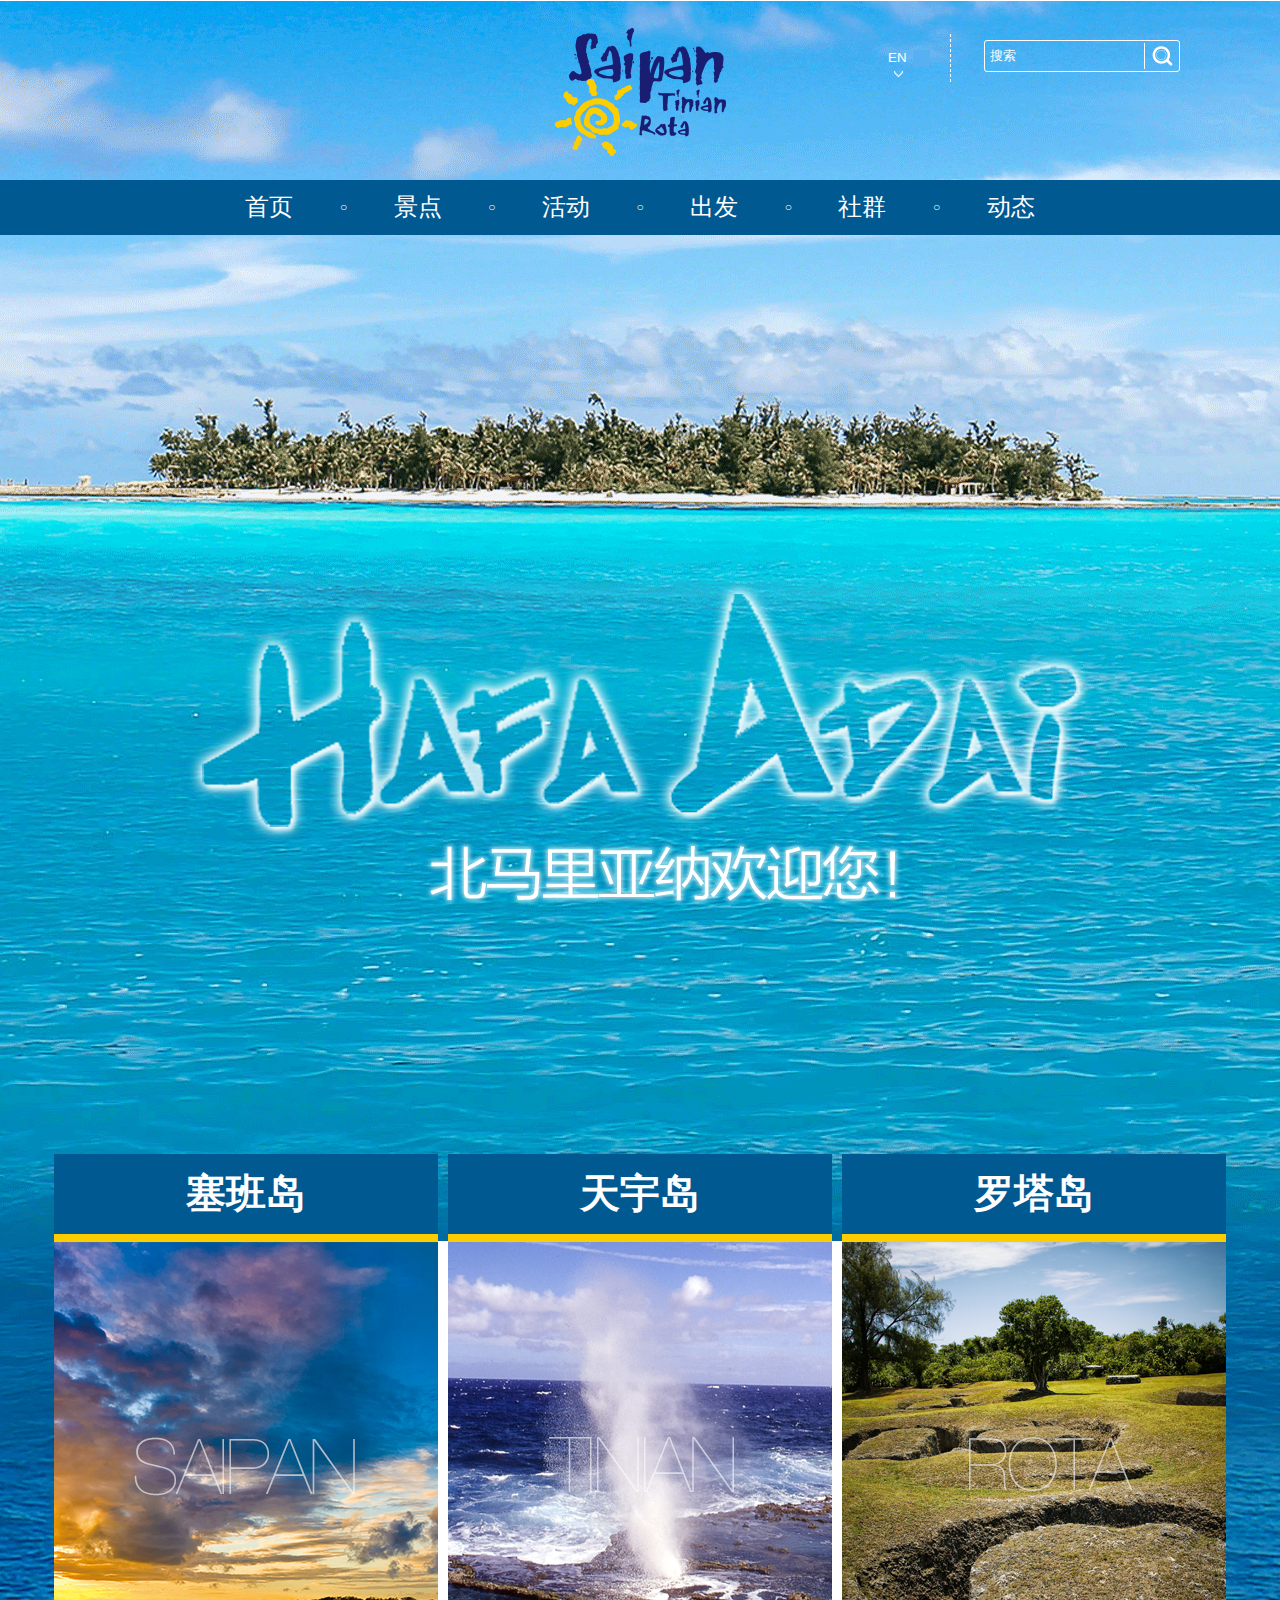
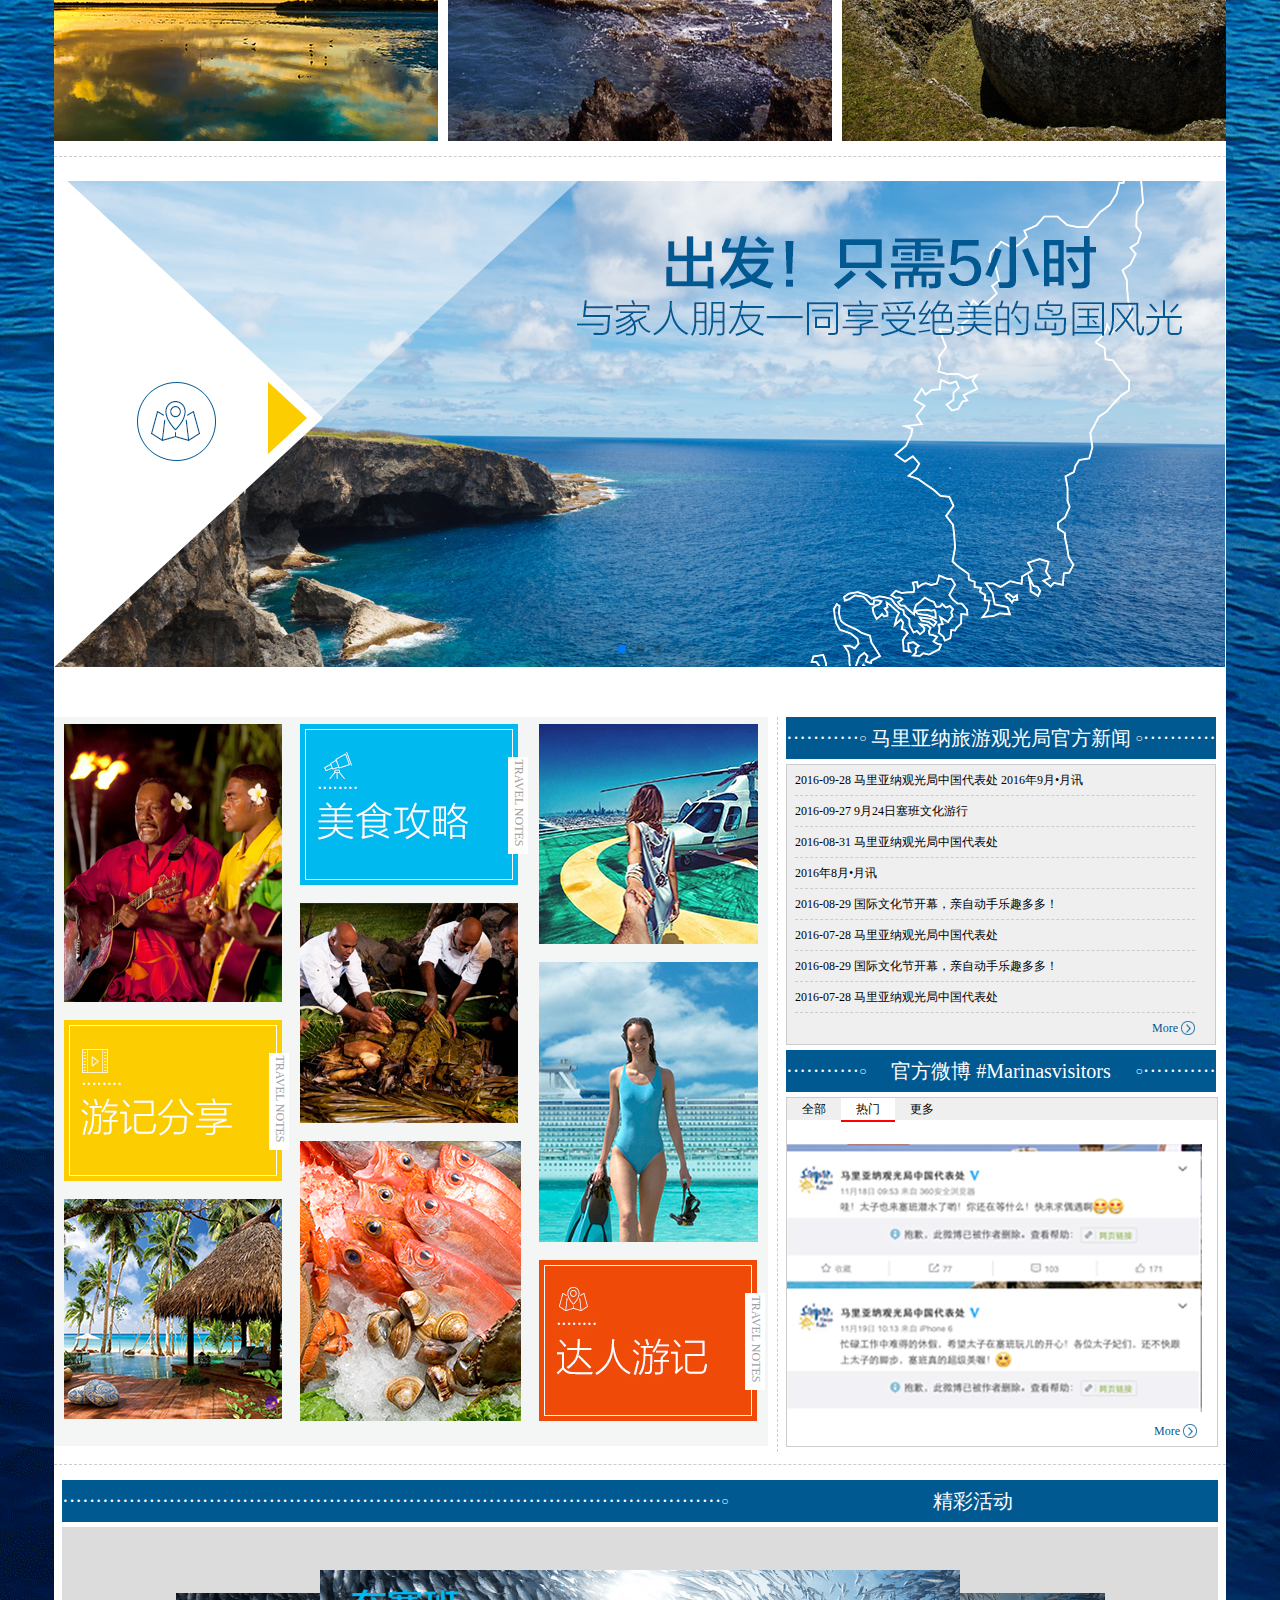
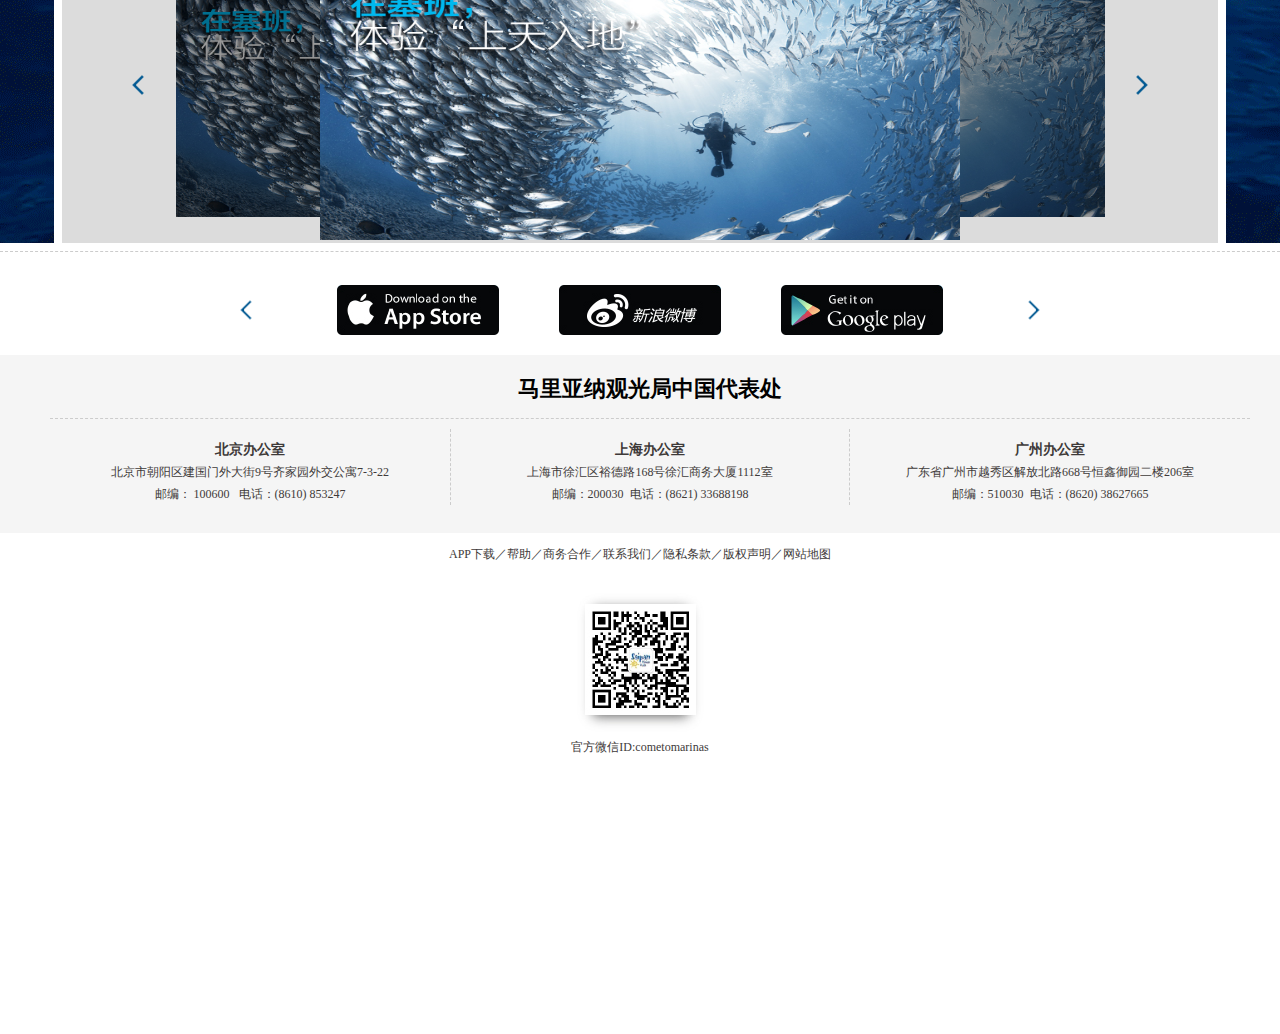
==== index.html @ fa2579a6 "hafaadai" ====
<!doctype html>
<html>
<head>
    <meta charset="utf-8">
    <title>北马里亚纳-首页</title>
    <link rel="stylesheet" href="css/index.css" type="text/css"/>  
    <link rel="stylesheet" href="css/swiper.css" type="text/css"/>  
    <script type="text/javascript" src="js/jquery.js"></script>    
    <script type="text/javascript" src="js/swiper.min.js"></script>    
    <script type="text/javascript" src="js/posterTvGrid.js"></script>    
</head>
<body>
<div class="ha-bg">
    <div id="top">
        <h1><img src="images/logo.png" class="logo" /></h1>
        <div class="search">
            <div class="select">
                <select>
                    <option value="EN" style="background: #015992;color: #fff;">EN</option>
                    <option value="中文" style="background: #015992;color: #fff;">中文</option>
                </select>
                <div class="select-shadow"></div>
            </div>            
            <form action="" type="">
                <input type="text" name="" placeholder="搜索" />
                <input type="submit" name="" />
            </form>
        </div>
    </div>
    <div id="nav">
      <ul id="supnav" class="container">
        <li>
            <a href="#" class="a">首页</a>
            <div>
                <!-- <a href="#">导航菜单</a> 
                <a href="#">导航菜单</a> 
                <a href="#">导航菜单</a>
                <a href="#">导航菜单</a> 
                <a href="#">导航菜单</a> --> 
            </div>
        </li>
        <li>○</li>
        <li>
            <a href="#" class="a">景点</a>
            <div> 
                <a href="#">导航菜单</a>
                <a href="#">导航菜单</a>
                <a href="#">导航菜单</a> 
                <a href="#">导航菜单</a> 
                <a href="#">导航菜单</a> 
                <a href="#">导航菜单</a> 
                <a href="#">导航菜单</a> 
                <a href="#">导航菜单</a> 
            </div>
        </li>
        <li>○</li>
        <li>
            <a href="#" class="a">活动</a>
            <div> 
                <a href="#">导航菜单</a> 
                <a href="#">导航菜单</a>
                <a href="#">导航菜单</a> 
                <a href="#">导航菜单</a> 
                <a href="#">导航菜单</a> 
                <a href="#">导航菜单</a> 
                <a href="#">导航菜单</a> 
            </div>
        </li>
        <li>○</li>
        <li>
            <a href="#" class="a">出发</a>
            <div> 
                <a href="#">导航菜单</a> 
                <a href="#">导航菜单</a> 
                <a href="#">导航菜单</a>
                <a href="#">导航菜单</a>
                <a href="#">导航菜单</a> 
                <a href="#">导航菜单</a> 
                <a href="#">导航菜单</a> 
                <a href="#">导航菜单</a> 
                <a href="#">导航菜单</a> 
            </div>
        </li>
        <li>○</li>
        <li>
            <a href="#" class="a">社群</a>
            <div> 
                <a href="#">导航菜单</a>
                <a href="#">导航菜单</a>
                <a href="#">导航菜单</a> 
                <a href="#">导航菜单</a>
                <a href="#">导航菜单</a> 
                <a href="#">导航菜单</a> 
                <a href="#">导航菜单</a> 
                <a href="#">导航菜单</a> 
                <a href="#">导航菜单</a> 
            </div>
        </li>
        <li>○</li>
        <li>
            <a href="#" class="a">动态</a>
            <div> 
                <a href="#">导航菜单</a> 
                <a href="#">导航菜单</a>
                <a href="#">导航菜单</a> 
                <a href="#">导航菜单</a>
            </div>
        </li>
      </ul>
    </div>
    <div id="banner">
        <div class="container">
            <img src="images/banner.png" />
        </div>
    </div>
    <div class="content">
        <div class="container">
            <div class="content-bg">
                <ul class="daoyu clearfix">
                    <li>
                        <h5>塞班岛</h5>
                        <a href="#">
                            <img src="images/img1.jpg" alt="SAIPAN" />
                            <div class="shadow"></div>
                        </a>
                    </li>
                    <li>
                        <h5>天宇岛</h5>
                        <a href="#">
                            <img src="images/img2.jpg" alt="TINIAN" />
                            <div class="shadow"></div>
                        </a>
                    </li>
                    <li>
                        <h5>罗塔岛</h5>
                        <a href="#">
                            <img src="images/img3.jpg" alt="ROTA" />
                            <div class="shadow"></div>
                        </a>
                    </li>
                </ul>
                <div class="go">
                    <div class="swiper-container">
                        <div class="swiper-wrapper">
                            <div class="swiper-slide">
                                <a href="#"><img src="images/GO.jpg" /></a>
                            </div>
                            <div class="swiper-slide">
                                <a href="#"><img src="images/GO.jpg" /></a>
                            </div>
                            <div class="swiper-slide">
                                <a href="#"><img src="images/GO.jpg" /></a>
                            </div>

                        </div>
                        <!-- Add Pagination -->
                        <div class="swiper-pagination"></div>
                    </div>
                    <!-- <a href="#"><img src="images/GO.jpg" alt="go" /></a> -->
                </div>
                <div class="share clearfix">
                    <div class="left pic clearfix">
                        <ul>
                            <li>
                                <a href="#">
                                    <img src="images/img4.jpg" />
                                    <div class="shadow"></div>
                                </a>
                            </li>
                            <li>
                                <img src="images/img5.jpg" />
                                <div class="float-right"><span>TRAVEL NOTES</span></div>
                            </li>
                            <li>
                                <a href="#">
                                    <img src="images/img6.jpg" />
                                    <div class="shadow"></div>
                                </a>
                            </li>
                        </ul>
                        <ul>
                            <li>
                                <img src="images/img7.jpg" />
                                <div class="float-right"><span>TRAVEL NOTES</span></div>
                            </li>
                            <li>
                                <a href="#">
                                    <img src="images/img8.jpg" />
                                    <div class="shadow"></div>
                                </a>
                            </li>
                            <li>
                                <a href="#">
                                    <img src="images/img9.jpg" />
                                    <div class="shadow"></div>
                                </a>
                            </li>
                        </ul>
                        <ul>
                            <li>
                                <a href="#">
                                    <img src="images/img10.jpg" />
                                    <div class="shadow"></div>
                                </a>
                            </li>
                            <li>
                                <a href="#">
                                    <img src="images/img11.jpg" />
                                    <div class="shadow"></div>
                                </a>
                            </li>
                            <li>
                                <img src="images/img12.jpg" />
                                <div class="float-right"><span>TRAVEL NOTES</span></div>
                            </li>
                        </ul>
                    </div>
                    <div class="right txt">
                        <h5><span class="left">···········<i>○</i></span>马里亚纳旅游观光局官方新闻<span class="right"><i>○</i>···········</span></h5>
                        <ul>
                            <li><a href="#">2016-09-28 马里亚纳观光局中国代表处 2016年9月•月讯</a></li>
                            <li><a href="#">2016-09-27 9月24日塞班文化游行</a></li>
                            <li><a href="#">2016-08-31 马里亚纳观光局中国代表处</a></li>
                            <li><a href="#">2016年8月•月讯</a></li>
                            <li><a href="#">2016-08-29 国际文化节开幕，亲自动手乐趣多多！</a></li>
                            <li><a href="#">2016-07-28 马里亚纳观光局中国代表处</a></li>
                            <li><a href="#">2016-08-29 国际文化节开幕，亲自动手乐趣多多！</a></li>
                            <li><a href="#">2016-07-28 马里亚纳观光局中国代表处</a></li>
                            <li><a href="#">More</a></li>
                        </ul>
                        <h5><span class="left">···········<i>○</i></span>官方微博 #Marinasvisitors<span class="right"><i>○</i>···········</span></h5>
                        <div class="comment">
                            <ol>
                                <li><a href="#">全部</a></li>
                                <li class="on"><a href="#">热门</a></li>
                                <li><a href="#">更多</a></li>
                            </ol>
                            <dl>
                                <dd><img src="images/comment.jpg" /></dd>
                                <dd hidden><img src="images/comment.jpg"/></dd>
                                <dd hidden><img src="images/comment.jpg"/></dd>
                            </dl>
                            <p><a href="#">More</a></p>
                        </div>                        
                    </div>
                </div>
                <div class="activity">
                    <h5><span class="left">···································································································<i>○</i></span>精彩活动<span class="right"><i>○</i>···································································································</span></h5>
                    <div class="rotate-bg">
                        <div id="rotate"></div>
                    </div>                    
                </div>
            </div>
        </div>
    </div>
</div>
<div id="footer"> 
    <div class="worker-box">
        <div class="worker">
            <div class="box">
               <ul class="clearfix">
                   <li><a href="#"><img src="images/worker1.jpg" /></a></li>
                   <li><a href="#"><img src="images/worker2.jpg" /></a></li>
                   <li><a href="#"><img src="images/worker3.jpg" /></a></li>
                   <li><a href="#"><img src="images/worker1.jpg" /></a></li>
                   <li><a href="#"><img src="images/worker2.jpg" /></a></li>
                   <li><a href="#"><img src="images/worker3.jpg" /></a></li>
               </ul>
            </div>
            <a href="javascript:void(0)" class="prev-btn"></a>
            <a href="javascript:void(0)" class="next-btn"></a>
        </div>
    </div>
    
    <div class="list">
        <h5>马里亚纳观光局中国代表处 </h5>
        <ul class="clearfix">
            <li>
                <h6>北京办公室</h6>
                <p>北京市朝阳区建国门外大街9号齐家园外交公寓7-3-22</p>
                <p>邮编： 100600   电话：(8610) 853247</p>
            </li>
            <li>
                <h6>上海办公室</h6>
                <p>上海市徐汇区裕德路168号徐汇商务大厦1112室</p>
                <p>邮编：200030  电话：(8621) 33688198</p>
            </li>
            <li>
                <h6>广州办公室</h6>
                <p>广东省广州市越秀区解放北路668号恒鑫御园二楼206室</p>
                <p>邮编：510030  电话：(8620) 38627665</p>
            </li>            
        </ul>        
    </div>
    <p class="link">APP下载／帮助／商务合作／联系我们／隐私条款／版权声明／网站地图</p>
    <div class="app"><img src="images/app.jpg" /></div>
    <p>官方微信ID:cometomarinas</p>
</div>
<script type="text/javascript">
var rotate = new posterTvGrid('rotate',{className: "posterTvGrid"},[

        {"img":"images/rotate1.jpg","title":"","url":""},

        {"img":"images/rotate1.jpg","title":"","url":""},

        {"img":"images/rotate1.jpg","title":"","url":""},

        {"img":"images/rotate1.jpg","title":"","url":""},

        {"img":"images/rotate1.jpg","title":"","url":""},

        {"img":"images/rotate1.jpg","title":"","url":""},

        {"img":"images/rotate1.jpg","title":"","url":""},

        {"img":"images/rotate1.jpg","title":"","url":""},

        {"img":"images/rotate1.jpg","title":"","url":""}

    ]

);
</script>

<script type="text/javascript">

    var supnav = document.getElementById("supnav");

    var nav = document.getElementById("nav");

    var btns = $("#supnav").find("li:even");

    var subnavs = nav.getElementsByTagName("div");

    var paddingbottom = 20;

    var defaultHeight = 0;

    function drop(obj, ivalue) {

        var a = obj.offsetHeight;

        var speed = (ivalue - obj.offsetHeight) / 8;

        a += Math.floor(speed);

        obj.style.height = a + "px";

    }

    window.onload = function() {

        for (var i = 0; i < btns.length; i++) {

            btns[i].index = i;

            btns[i].onmouseover = function() {

                var osubnav = subnavs[this.index];

                var sublinks = osubnav.getElementsByTagName("a");

                if (osubnav.firstChild.tagName == undefined) {

                    var itarheight = parseInt(osubnav.childNodes[1].offsetHeight) * sublinks.length + paddingbottom;

                } else {

                    var itarheight = parseInt(osubnav.firstChild.offsetHeight) * sublinks.length + paddingbottom;

                }

                clearInterval(this.itimer);

                this.itimer = setInterval(function() {

                    drop(osubnav, itarheight);

                },

                30);

            }

            btns[i].onmouseout = function() {

                var osubnav = subnavs[this.index];

                clearInterval(this.itimer);

                this.itimer = setInterval(function() {

                    drop(osubnav, defaultHeight);

                },

                30);

            }

        }

    }

</script>
<script type="text/javascript">
    $(function(){
        // console.log($("#supnav").find(".a").next("div a"));
        $("#supnav").find(".a").next("div").find("a").hover(function(){
            // alert(111);
            $(this).parent("div").prev(".a").css({'border-bottom':'7px solid #fccd00'});
        },function(){
            $(this).parent("div").prev(".a").css({'border-bottom':'none'});
        });


        var $li_width = $(".box ul").find("li:eq(1)").outerWidth(true);
        var $li_length = $(".box ul").find("li").length;
        var $totle_width = $li_width * $li_length;
        console.log($li_width);
        $(".box ul").css({"width":$totle_width});
        function moveleft($this){
            $this.siblings(".box").find("ul").animate({left:-$this.siblings(".box").find("ul").find("li:eq(1)").outerWidth(true)},function(){
                var first = $this.siblings(".box").find("ul").find("li:first");
                $this.siblings(".box").find("ul").append(first).css({left:0});
            })
        }

        function moveright($this){
            var first = $this.siblings(".box").find("ul").find("li:first");
            var last = $this.siblings(".box").find("ul").find("li:last");
            $this.siblings(".box").find("ul").prepend(last).css({left:-$this.siblings(".box").find("ul").find("li:eq(1)").outerWidth(true)}).animate({left:0});
            
        }
        $(".worker .prev-btn").click(function(){
            if($(".worker .box ul").is(":animated")){return false}
            moveleft($(this));
        })
        $(".worker .next-btn").click(function(){
            if($(".worker .box ul").is(":animated")){return false}
            moveright($(this));
        })

        // $(".worker .prev-btn").on("click",function(){
        //     $(".box ul:not(:animated)").animate({"left":-$li_width},600,function(){
        //         $(".box ul").find("li:first").appendTo($(".box ul"));
        //         $(".box ul").css({"left":"0"});
        //     });
        // });
        // $(".worker .next-btn").on("click",function(){
        //     $(".box ul:not(:animated)").animate({"left":$li_width},600,function(){
        //         $(".box ul").find("li:last").prependTo($(".box ul"));
        //         $(".box ul").css({"left":"0"});
        //     });
        // });

        $(".comment ol").find("li a").on("mouseover",function(){
            // console.log(1111);
            var index = $(this).parent("li").index();
            $(this).parent("li").addClass("on").siblings("li").removeClass("on");
            $(".comment dl").find("dd").eq(index).show().siblings("dd").hide();
        });

        var swiper = new Swiper('.go .swiper-container', {
            pagination: '.swiper-pagination',
            nextButton: '.swiper-button-next',
            prevButton: '.swiper-button-prev',
            slidesPerView: 1,
            autoplay: 2000,
            paginationClickable: true,
            spaceBetween: 30,
            loop: true
        });
    });
</script>
</body>
</html>
---- css/index.css ----
body,div,span,h1,h2,h3,h4,h5,h6,p,a,ol,ul,li,dl,dt,dd,input,img,form,button,blockquote{margin:0; padding:0; list-style:none; border:0;}
body{font-size:12px;font-family: "Microsoft YaHei"; }
a{text-decoration:none; color:#000;border:none;padding:0px;margin:0px;}
a:hover{text-decoration:none;}
img{ border:none;}
input{ outline:none;}

input::-webkit-input-placeholder {color: #fff;}
input:-moz-placeholder {color: #fff;}
input::-moz-placeholder {color: #fff;}
input:-ms-input-placeholder {color: #fff;}
ul,li,ol,input{ list-style:none;}
input,button,select,textarea{outline:none}/*取消聚焦*/
.bog_bg{ background:#f8f9f8;}
.left{ float:left;}/*左浮动*/
.right{ float:right;}/*右浮动*/ 

.clearfix{ zoom:1; position:relative; overflow:hidden; display:block;}
.clearfix:after{ content:" "; position:absolute; width:0px; height:0px; clear:both;}

.container{width: 1172px;margin: 0 auto;}

.ha-bg{min-height: 3442px;min-width: 1172px;background: url(../images/bg.png) no-repeat center;}
#top{position: relative;}
#top h1{text-align: center;line-height: 180px;}
#top .logo{vertical-align: middle;}
#top .search{position: absolute;top: 30px;right: 100px;line-height: 48px;}
#top .search .select{display: inline-block;border-right: 1px dashed #fff;line-height: 48px;position: relative;}
#top .search .select:after{content: '';position: absolute;width: 9px;height: 6px;background: url(../images/down.png);bottom: 5px;left: 10px;}
#top .search .select .select-shadow{width: 17px;height: 17px;background: #56b0f2;position: absolute;right: 20px;top: 50%;margin-top: -8px;}
#top .search select{color: #fff;background: transparent;border: none;margin-right: 20px;}
#top .search form{display: inline-block;width: 194px;height: 30px;border: 1px solid #fff;border-radius: 3px;position: relative;top: 10px;margin-left: 30px;}
#top .search form input[type="text"]{width: 80%;background: transparent;color: #fff;float: left;line-height: 30px;text-indent: 5px;}
#top .search form input[type="submit"]{float: right;width: 18%;background: transparent url(../images/search.png) no-repeat center;text-indent: -9999px;line-height: 26px;border-left: 1px solid #fff;margin-top: 2px;cursor: pointer;}

#nav{width: 100%;line-height: 55px;background: #015992;height: 55px;}
#nav ul {padding: 0 162.875px;box-sizing: border-box;}
#nav ul li { float: left; line-height: 55px; position: relative;text-align: center; }
#nav ul li:nth-of-type(2n+1){width: 105px;}
#nav ul li:nth-of-type(2n){padding: 0 18px;color: #fff;}
#nav div { width: 105px; position: absolute; top: 62px; left: 0px; padding-bottom: 0px; float: left; height: 0; overflow: hidden; background-color: #23abf1; }
#nav li .a { text-decoration: none; color: #FFFFFF; line-height: 55px; display: block;font-size: 24px;color: #fff; }
#nav li .a:hover{color: #fccd00;border-bottom: 7px solid #fccd00;}
#nav div a { text-decoration: none; color: #FFFFFF; line-height: 26px; display: block; }
#nav div a:hover { background-color: #0C7DBA; }

#banner img{display: block;margin: 344px auto 0;}
.content{padding: 88px 0 0 0;margin-top: 246px;}
.content .content-bg{background: #fff;border-top: 0.01px solid transparent;}
.content .daoyu{margin-top: -88px;}
.content .daoyu li{float: left;text-align: center;width: 384px;height: auto;overflow: hidden;margin-left: 10px;}
.content .daoyu li:first-child{margin-left: 0;}
.content .daoyu li a{display: block;position: relative;}
.content .daoyu li a .shadow{width: 100%;height: 100%;background: transparent;position: absolute;top: 0;left: 0;right: 0;}
.content .daoyu li a:hover .shadow{background: rgba(0,0,0,0.4);}
.content .daoyu h5{width: 100%;height: 80px;line-height: 80px;background: #015992;font-size: 40px;color: #fff;font-weight: bold;border-bottom: 8px solid #fccd00;}
.content .daoyu img{display: block;}
.content .go{padding: 24px 0 0;margin-top: 15px;border-top: 1px dashed #ccc;}
.content .go img{display: block;margin: 0 auto;}
.content .share{padding: 50px 0 12px;border-bottom: 1px dashed #ccc;}
.content .share .pic{padding: 7px 10px;background: #f4f5f5;}
.content .share .pic ul{float: left;margin-left: 18px;}
.content .share .pic ul:first-child{margin-left: 0;}
.content .share .pic ul li{margin-bottom: 18px;position: relative;}
.content .share .pic a{display: block;position: relative;}
.content .share .pic a .shadow{width: 100%;height: 100%;background: transparent;position: absolute;top: 0;left: 0;right: 0;}
.content .share .pic a:hover .shadow{background: rgba(0,0,0,0.4);}
.content .share .pic img{display: block;}
.content .share .pic .float-right{width: 20px;height: 97px;background: #fff;position: absolute;top: 50%;right: -7px;margin-top: -48px;color: #9fa0a0;}
.content .share .pic .float-right span{transform: rotateZ(90deg);white-space: nowrap;position: relative;display: block;top: 5px;}
.content .share .txt{padding: 0 8px;border-left: 1px dashed #ccc;}
.content .share .txt h5{width: 430px;height: 42px;line-height: 42px;background: #015992;color: #fff;text-align: center;font-size: 20px;font-weight: normal;}
.content .share .txt h5 span{line-height: 42px;}
.content .share .txt h5 i{font-style: normal;font-size: 12px;position: relative;top: -3px;}
.content .share .txt ul{width: 430px;border: 1px solid #ccc;padding: 0 20px 0 8px;box-sizing: border-box;margin: 5px 0;background: #efeff0;}
.content .share .txt ul li{line-height: 30px;border-bottom: 1px dashed #ccc;}
.content .share .txt ul li:last-child{border-bottom: 1px dashed transparent;text-align: right;}
.content .share .txt ul li:last-child a{font-size: 12px;color: #015992;background: url(../images/more.png) no-repeat right center;padding-right: 17px;}
.content .share .txt .comment{width: 430px;border: 1px solid #ccc;margin: 5px 0;}
.content .share .txt .comment ol{height: 22px;background: #efeff0;}
.content .share .txt .comment ol li{float: left;}
.content .share .txt .comment ol li a{padding: 0 15px;display: block;line-height: 22px;}
.content .share .txt .comment ol li a:hover,.content .share .txt .comment ol li.on a{background: #fff;border-bottom: 2px solid #f00;}
.content .share .txt .comment p{text-align: right;padding-right: 20px;line-height: 30px;}
.content .share .txt .comment p a{font-size: 12px;color: #015992;background: url(../images/more.png) no-repeat right center;padding-right: 17px;}
.content .share .txt .comment dl{margin-top: 24px;}
.content .activity{margin-top: 15px;}
.content .activity h5{width: 1156px;height: 42px;line-height: 42px;background: #015992;color: #fff;text-align: center;font-size: 20px;font-weight: normal;margin: 0 auto 5px;}
.content .activity h5 span{line-height: 42px;}
.content .activity h5 i{font-style: normal;font-size: 12px;position: relative;top: -3px;}
.rotate-bg{width: 1156px;height: 306px;margin: 0 auto;background: #dcdcdc;padding-top: 10px;position: relative;}

#footer{width: 100%;background: #fff;padding: 8px 0 276px;}
#footer .worker-box{border-top: 1px dashed #ccc;padding: 33px 0 20px;}
#footer .worker{width: 800px;margin: 0 auto;position: relative;}
#footer .worker .box{width: 606px;height: 50px;margin: 0 auto;overflow: hidden;position: relative;}
#footer .worker .box ul{position: absolute;left: 0;top: 0;}
#footer .worker .box li{width: 162px;float: left;margin-left: 60px;}
#footer .worker .box li img{display: block;}
#footer .worker .box li:first-child{margin-left: 0;}
#footer .worker .prev-btn{width: 12px;height: 20px;background: url(../images/prev.png);position: absolute;left: 0;top: 50%;margin-top: -10px;}
#footer .worker .next-btn{width: 12px;height: 20px;background: url(../images/next.png);position: absolute;right: 0;top: 50%;margin-top: -10px;}
#footer .list{width: 1300px;margin: 0 auto;background: #f5f5f5;padding: 5px 0 0;}
#footer .list h5{font-size: 22px;color: #000;font-weight: bold;text-align: center;line-height: 38px;margin: 10px 0;}
#footer .list ul{width: 1200px;border-top: 1px dashed #ccc;margin: 0 auto;padding: 10px 0 28px;}
#footer .list ul li{width: 400px;float: left;}
/*#footer .list ul li:first-child{padding-right: 70px;}*/
/*#footer .list ul li:last-child{padding-left: 70px;}*/
#footer .list ul li:nth-of-type(2){width: 398px;border-left: 1px dashed #ccc;border-right: 1px dashed #ccc;}
#footer .list ul li h6{text-align: center;font-size: 14px;color: #3e3a39;line-height: 22px;padding-top: 10px;}
#footer p{text-align: center;font-size: 12px;color: #3e3a39;line-height: 22px;}
#footer p.link{margin-top: 10px;}
#footer .app{text-align: center;margin-top: 28px;}

/* posterTvGrid */
.posterTvGrid{position:relative;height:270px;}
.posterTvGrid img{max-width:none;max-height:none;border:0 none;background:#888;}
.posterTvGrid .contentHolder{position:relative;overflow:hidden;}
.posterTvGrid .contentHolderUnit{cursor:pointer;position:absolute;width:640px;height:270px;}
.posterTvGrid .contentHolderUnit a.elementLink{display:block;overflow:hidden;z-index:3;position:absolute;left:0;right:0;width:100%;height:100%;}
.posterTvGrid .contentHolderUnit img{width:100%;height:100%;}
.posterTvGrid .contentHolderUnit .elementTitle{}
.posterTvGrid .contentHolderUnit .elementOverlay{z-index:1;position:absolute;top:0;left:0;background:#000;width:100%;height:100%;opacity:0;filter:opacity=0;}
.posterTvGrid .contentHolderUnit .leftShadow{position:absolute;top:23px;left:-174px;width:174px;height:224px;background:url(img/leftShadow.png) no-repeat;}
.posterTvGrid .contentHolderUnit .rightShadow{position:absolute;top:23px;right:-174px;width:174px;height:224px;background:url(img/rightShadow.png) no-repeat;}
.posterTvGrid .bannerControls{}
.rotate-bg .leftNav,.rotate-bg .rightNav{cursor:pointer;z-index:10;position:absolute;top:50%;width:12px;height:20px;margin-top:-10px;}
.rotate-bg .leftNav{left:70px;background:url("../images/prev.png") no-repeat;_background:none;_filter:progid:DXImageTransform.Microsoft.AlphaImageLoader(src="img/slide_prev_btn.png");}
.rotate-bg .rightNav{right:70px;background:url("../images/next.png") no-repeat;_background:none;_filter:progid:DXImageTransform.Microsoft.AlphaImageLoader(src="img/slide_next_btn.png");}
.rotate-bg .leftNav:hover{}
.rotate-bg .rightNav:hover{}
.posterTvGrid .bottomNav{z-index:140;position:absolute;width:100%;height:10px;margin-top:270px;padding:10px 0 0;text-align:center;display: none;}
.posterTvGrid .bottomNavButtonOFF{cursor:pointer;overflow:hidden;display:inline-block;*display:inline;*zoom:1;width:10px;height:10px;margin:0 5px;vertical-align:top;-webkit-border-radius:5px;-moz-border-radius:5px;border-radius:5px;background:#c3c3c3;}
.posterTvGrid .bottomNavButtonOFF:hover{background:#aaa;}
.posterTvGrid .bottomNavButtonON,
.posterTvGrid .bottomNavButtonON:hover{background:#69aaec;}
.posterTvGrid .bottomNavLeft{}
.posterTvGrid .bottomNavRight{}
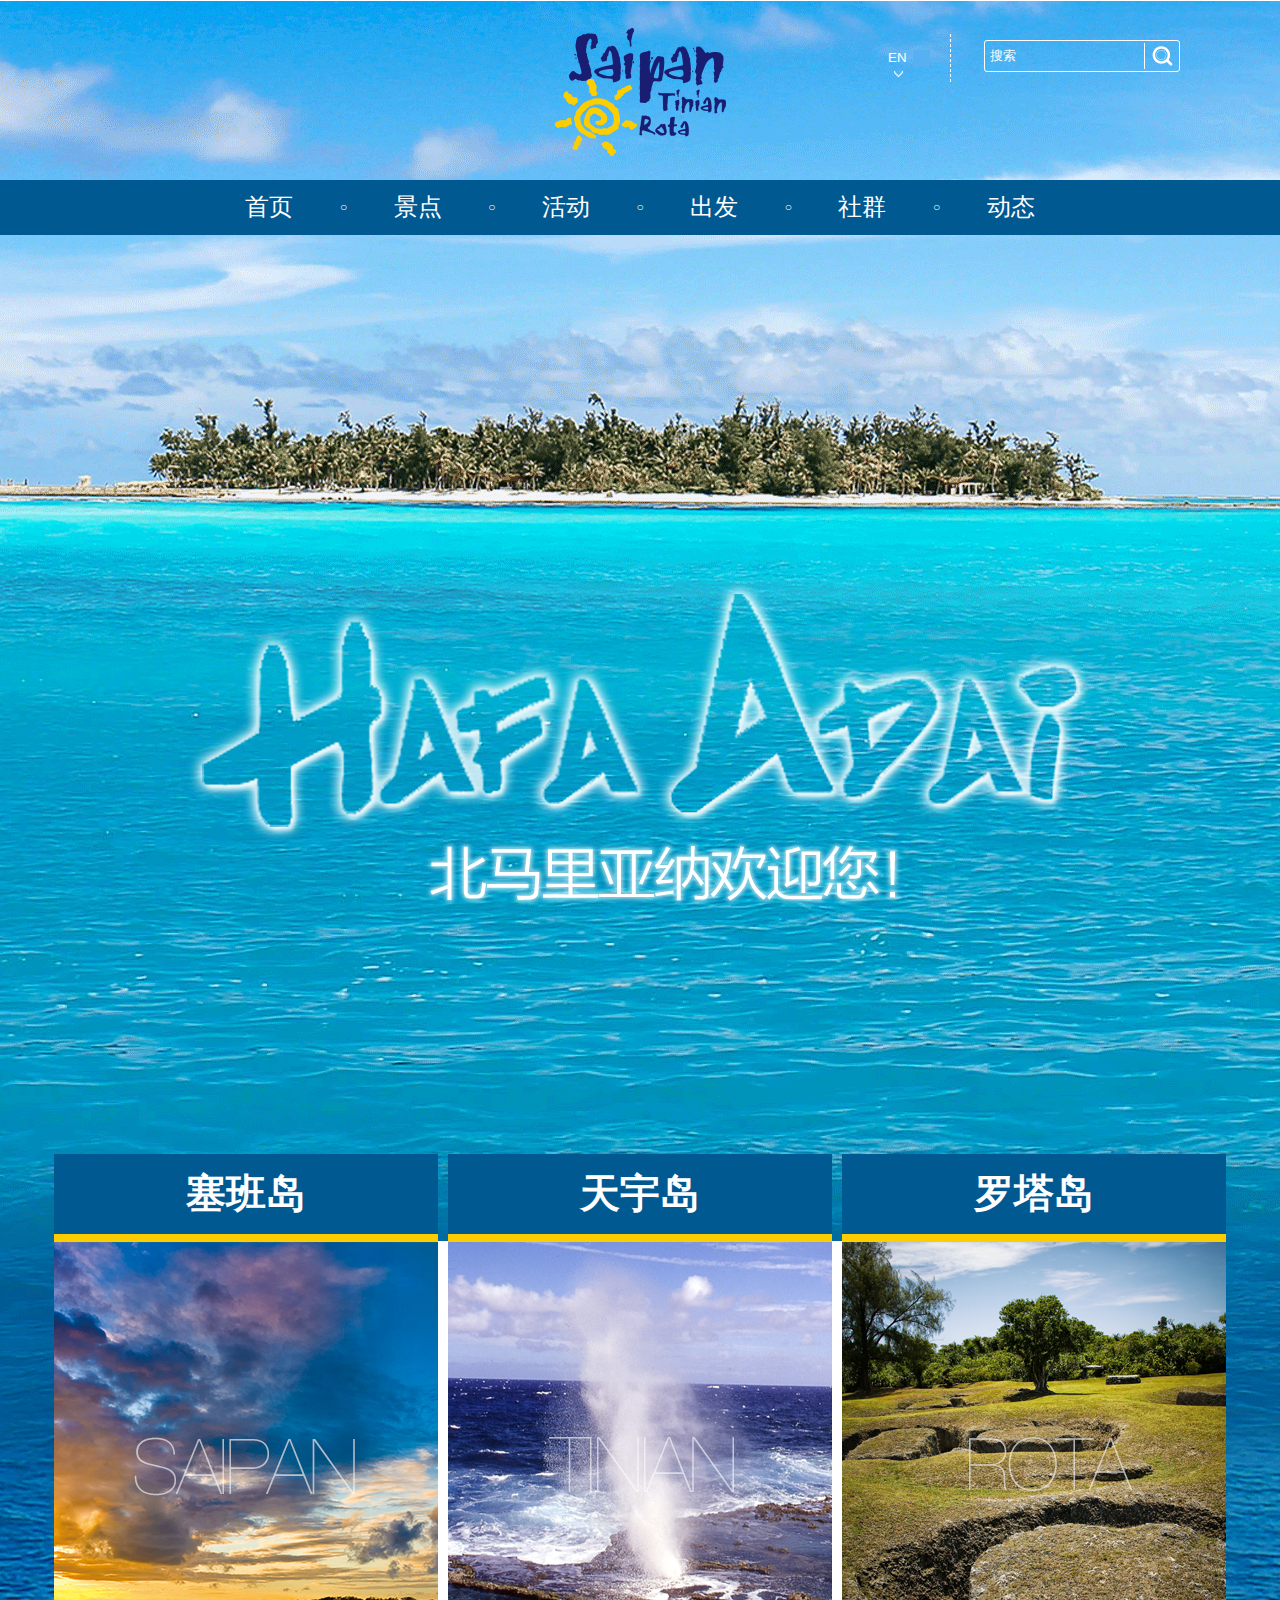
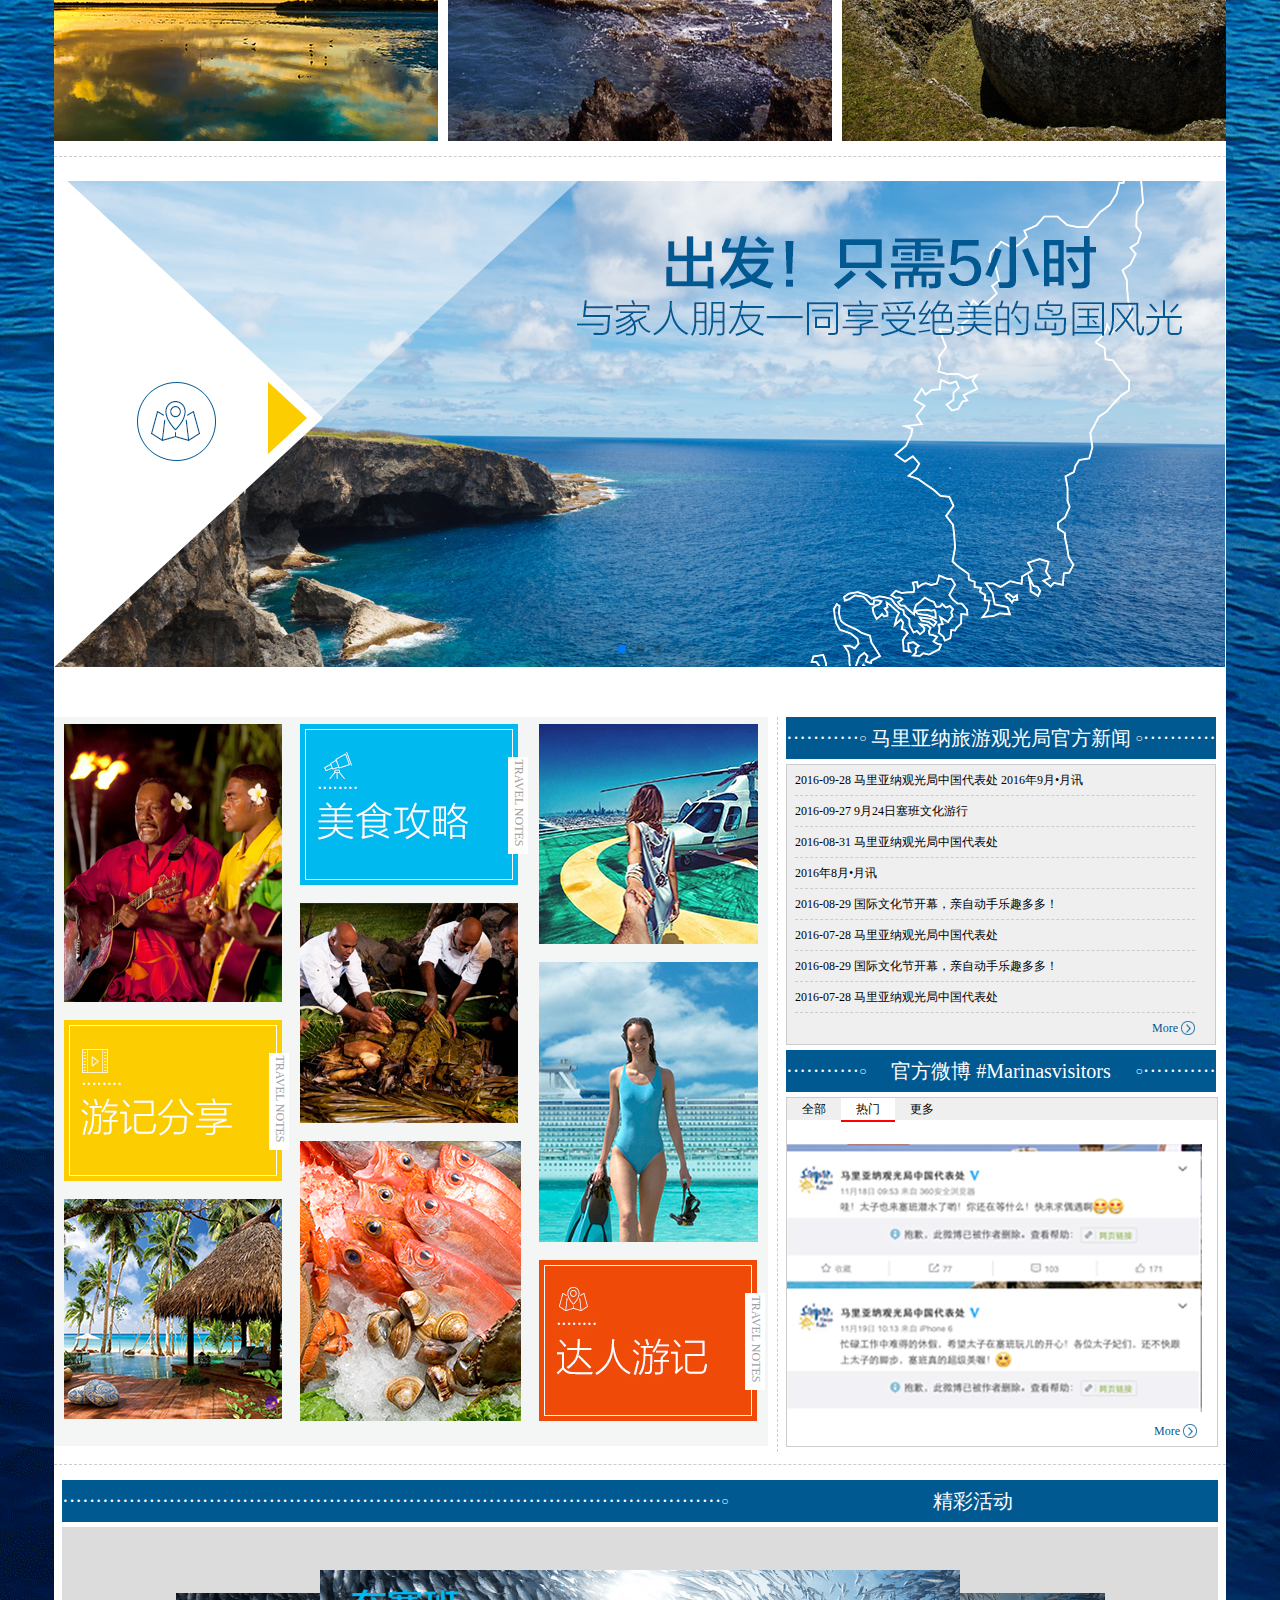
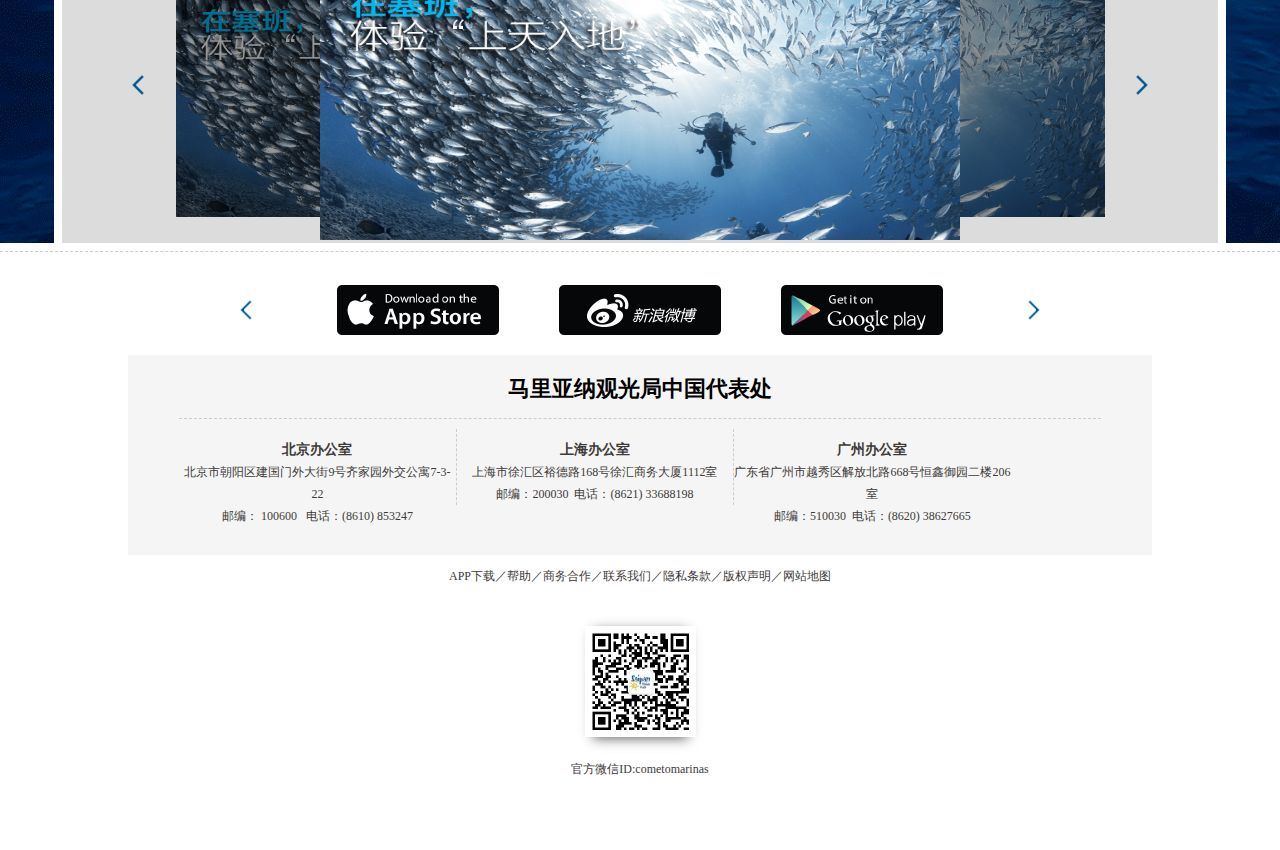
==== commit 06daca21: "init" ====
--- a/index.html
+++ b/index.html
@@ -7,7 +7,8 @@
     <link rel="stylesheet" href="css/swiper.css" type="text/css"/>  
     <script type="text/javascript" src="js/jquery.js"></script>    
     <script type="text/javascript" src="js/swiper.min.js"></script>    
-    <script type="text/javascript" src="js/posterTvGrid.js"></script>    
+    <script type="text/javascript" src="js/posterTvGrid.js"></script>
+    <script type="text/javascript" src="js/base.js"></script>
 </head>
 <body>
 <div class="ha-bg">
@@ -30,7 +31,7 @@
     <div id="nav">
       <ul id="supnav" class="container">
         <li>
-            <a href="#" class="a">首页</a>
+            <a href="index.html" class="a">首页</a>
             <div>
                 <!-- <a href="#">导航菜单</a> 
                 <a href="#">导航菜单</a> 
@@ -41,21 +42,21 @@
         </li>
         <li>○</li>
         <li>
-            <a href="#" class="a">景点</a>
-            <div> 
-                <a href="#">导航菜单</a>
-                <a href="#">导航菜单</a>
-                <a href="#">导航菜单</a> 
-                <a href="#">导航菜单</a> 
-                <a href="#">导航菜单</a> 
-                <a href="#">导航菜单</a> 
-                <a href="#">导航菜单</a> 
-                <a href="#">导航菜单</a> 
-            </div>
-        </li>
-        <li>○</li>
-        <li>
-            <a href="#" class="a">活动</a>
+            <a href="view.html" class="a">景点</a>
+            <div> 
+                <a href="#">导航菜单</a>
+                <a href="#">导航菜单</a>
+                <a href="#">导航菜单</a> 
+                <a href="#">导航菜单</a> 
+                <a href="#">导航菜单</a> 
+                <a href="#">导航菜单</a> 
+                <a href="#">导航菜单</a> 
+                <a href="#">导航菜单</a> 
+            </div>
+        </li>
+        <li>○</li>
+        <li>
+            <a href="activity.html" class="a">活动</a>
             <div> 
                 <a href="#">导航菜单</a> 
                 <a href="#">导航菜单</a>
@@ -321,157 +322,5 @@
 
 );
 </script>
-
-<script type="text/javascript">
-
-    var supnav = document.getElementById("supnav");
-
-    var nav = document.getElementById("nav");
-
-    var btns = $("#supnav").find("li:even");
-
-    var subnavs = nav.getElementsByTagName("div");
-
-    var paddingbottom = 20;
-
-    var defaultHeight = 0;
-
-    function drop(obj, ivalue) {
-
-        var a = obj.offsetHeight;
-
-        var speed = (ivalue - obj.offsetHeight) / 8;
-
-        a += Math.floor(speed);
-
-        obj.style.height = a + "px";
-
-    }
-
-    window.onload = function() {
-
-        for (var i = 0; i < btns.length; i++) {
-
-            btns[i].index = i;
-
-            btns[i].onmouseover = function() {
-
-                var osubnav = subnavs[this.index];
-
-                var sublinks = osubnav.getElementsByTagName("a");
-
-                if (osubnav.firstChild.tagName == undefined) {
-
-                    var itarheight = parseInt(osubnav.childNodes[1].offsetHeight) * sublinks.length + paddingbottom;
-
-                } else {
-
-                    var itarheight = parseInt(osubnav.firstChild.offsetHeight) * sublinks.length + paddingbottom;
-
-                }
-
-                clearInterval(this.itimer);
-
-                this.itimer = setInterval(function() {
-
-                    drop(osubnav, itarheight);
-
-                },
-
-                30);
-
-            }
-
-            btns[i].onmouseout = function() {
-
-                var osubnav = subnavs[this.index];
-
-                clearInterval(this.itimer);
-
-                this.itimer = setInterval(function() {
-
-                    drop(osubnav, defaultHeight);
-
-                },
-
-                30);
-
-            }
-
-        }
-
-    }
-
-</script>
-<script type="text/javascript">
-    $(function(){
-        // console.log($("#supnav").find(".a").next("div a"));
-        $("#supnav").find(".a").next("div").find("a").hover(function(){
-            // alert(111);
-            $(this).parent("div").prev(".a").css({'border-bottom':'7px solid #fccd00'});
-        },function(){
-            $(this).parent("div").prev(".a").css({'border-bottom':'none'});
-        });
-
-
-        var $li_width = $(".box ul").find("li:eq(1)").outerWidth(true);
-        var $li_length = $(".box ul").find("li").length;
-        var $totle_width = $li_width * $li_length;
-        console.log($li_width);
-        $(".box ul").css({"width":$totle_width});
-        function moveleft($this){
-            $this.siblings(".box").find("ul").animate({left:-$this.siblings(".box").find("ul").find("li:eq(1)").outerWidth(true)},function(){
-                var first = $this.siblings(".box").find("ul").find("li:first");
-                $this.siblings(".box").find("ul").append(first).css({left:0});
-            })
-        }
-
-        function moveright($this){
-            var first = $this.siblings(".box").find("ul").find("li:first");
-            var last = $this.siblings(".box").find("ul").find("li:last");
-            $this.siblings(".box").find("ul").prepend(last).css({left:-$this.siblings(".box").find("ul").find("li:eq(1)").outerWidth(true)}).animate({left:0});
-            
-        }
-        $(".worker .prev-btn").click(function(){
-            if($(".worker .box ul").is(":animated")){return false}
-            moveleft($(this));
-        })
-        $(".worker .next-btn").click(function(){
-            if($(".worker .box ul").is(":animated")){return false}
-            moveright($(this));
-        })
-
-        // $(".worker .prev-btn").on("click",function(){
-        //     $(".box ul:not(:animated)").animate({"left":-$li_width},600,function(){
-        //         $(".box ul").find("li:first").appendTo($(".box ul"));
-        //         $(".box ul").css({"left":"0"});
-        //     });
-        // });
-        // $(".worker .next-btn").on("click",function(){
-        //     $(".box ul:not(:animated)").animate({"left":$li_width},600,function(){
-        //         $(".box ul").find("li:last").prependTo($(".box ul"));
-        //         $(".box ul").css({"left":"0"});
-        //     });
-        // });
-
-        $(".comment ol").find("li a").on("mouseover",function(){
-            // console.log(1111);
-            var index = $(this).parent("li").index();
-            $(this).parent("li").addClass("on").siblings("li").removeClass("on");
-            $(".comment dl").find("dd").eq(index).show().siblings("dd").hide();
-        });
-
-        var swiper = new Swiper('.go .swiper-container', {
-            pagination: '.swiper-pagination',
-            nextButton: '.swiper-button-next',
-            prevButton: '.swiper-button-prev',
-            slidesPerView: 1,
-            autoplay: 2000,
-            paginationClickable: true,
-            spaceBetween: 30,
-            loop: true
-        });
-    });
-</script>
 </body>
 </html>
--- a/css/index.css
+++ b/css/index.css
@@ -14,14 +14,17 @@
 .bog_bg{ background:#f8f9f8;}
 .left{ float:left;}/*左浮动*/
 .right{ float:right;}/*右浮动*/ 
-
+.hr{background-color: #fff;height: 25px;border-top: 1px dashed #ccc;margin-top: 25px;}
+.conwhole{position: relative;left: 50%;margin-left: -960px;}
 .clearfix{ zoom:1; position:relative; overflow:hidden; display:block;}
 .clearfix:after{ content:" "; position:absolute; width:0px; height:0px; clear:both;}
 
 .container{width: 1172px;margin: 0 auto;}
 
+.pub-top{background: #1a699d;}
+#top.pub-top .search .select .select-shadow{background-color: #1a699d;}
 .ha-bg{min-height: 3442px;min-width: 1172px;background: url(../images/bg.png) no-repeat center;}
-#top{position: relative;}
+#top{position: relative;width: 100%;min-width: 1172px;}
 #top h1{text-align: center;line-height: 180px;}
 #top .logo{vertical-align: middle;}
 #top .search{position: absolute;top: 30px;right: 100px;line-height: 48px;}
@@ -33,12 +36,12 @@
 #top .search form input[type="text"]{width: 80%;background: transparent;color: #fff;float: left;line-height: 30px;text-indent: 5px;}
 #top .search form input[type="submit"]{float: right;width: 18%;background: transparent url(../images/search.png) no-repeat center;text-indent: -9999px;line-height: 26px;border-left: 1px solid #fff;margin-top: 2px;cursor: pointer;}
 
-#nav{width: 100%;line-height: 55px;background: #015992;height: 55px;}
+#nav{width: 100%;min-width: 1172px;line-height: 55px;background: #015992;height: 55px;}
 #nav ul {padding: 0 162.875px;box-sizing: border-box;}
 #nav ul li { float: left; line-height: 55px; position: relative;text-align: center; }
 #nav ul li:nth-of-type(2n+1){width: 105px;}
 #nav ul li:nth-of-type(2n){padding: 0 18px;color: #fff;}
-#nav div { width: 105px; position: absolute; top: 62px; left: 0px; padding-bottom: 0px; float: left; height: 0; overflow: hidden; background-color: #23abf1; }
+#nav div { width: 105px; position: absolute; top: 62px; left: 0px; padding-bottom: 0px; float: left; height: 0; overflow: hidden; background-color: #23abf1;z-index: 9999; }
 #nav li .a { text-decoration: none; color: #FFFFFF; line-height: 55px; display: block;font-size: 24px;color: #fff; }
 #nav li .a:hover{color: #fccd00;border-bottom: 7px solid #fccd00;}
 #nav div a { text-decoration: none; color: #FFFFFF; line-height: 26px; display: block; }
@@ -90,7 +93,7 @@
 .content .activity h5 i{font-style: normal;font-size: 12px;position: relative;top: -3px;}
 .rotate-bg{width: 1156px;height: 306px;margin: 0 auto;background: #dcdcdc;padding-top: 10px;position: relative;}
 
-#footer{width: 100%;background: #fff;padding: 8px 0 276px;}
+#footer{width: 100%;min-width: 1172px;background: #fff;padding: 8px 0 70px;}
 #footer .worker-box{border-top: 1px dashed #ccc;padding: 33px 0 20px;}
 #footer .worker{width: 800px;margin: 0 auto;position: relative;}
 #footer .worker .box{width: 606px;height: 50px;margin: 0 auto;overflow: hidden;position: relative;}
@@ -100,13 +103,13 @@
 #footer .worker .box li:first-child{margin-left: 0;}
 #footer .worker .prev-btn{width: 12px;height: 20px;background: url(../images/prev.png);position: absolute;left: 0;top: 50%;margin-top: -10px;}
 #footer .worker .next-btn{width: 12px;height: 20px;background: url(../images/next.png);position: absolute;right: 0;top: 50%;margin-top: -10px;}
-#footer .list{width: 1300px;margin: 0 auto;background: #f5f5f5;padding: 5px 0 0;}
+#footer .list{width: 80%;margin: 0 auto;background: #f5f5f5;padding: 5px 0 0;}
 #footer .list h5{font-size: 22px;color: #000;font-weight: bold;text-align: center;line-height: 38px;margin: 10px 0;}
-#footer .list ul{width: 1200px;border-top: 1px dashed #ccc;margin: 0 auto;padding: 10px 0 28px;}
-#footer .list ul li{width: 400px;float: left;}
+#footer .list ul{width: 90%;border-top: 1px dashed #ccc;margin: 0 auto;padding: 10px 0 28px;}
+#footer .list ul li{width: 30%;float: left;}
 /*#footer .list ul li:first-child{padding-right: 70px;}*/
 /*#footer .list ul li:last-child{padding-left: 70px;}*/
-#footer .list ul li:nth-of-type(2){width: 398px;border-left: 1px dashed #ccc;border-right: 1px dashed #ccc;}
+#footer .list ul li:nth-of-type(2){width: 30%;border-left: 1px dashed #ccc;border-right: 1px dashed #ccc;}
 #footer .list ul li h6{text-align: center;font-size: 14px;color: #3e3a39;line-height: 22px;padding-top: 10px;}
 #footer p{text-align: center;font-size: 12px;color: #3e3a39;line-height: 22px;}
 #footer p.link{margin-top: 10px;}
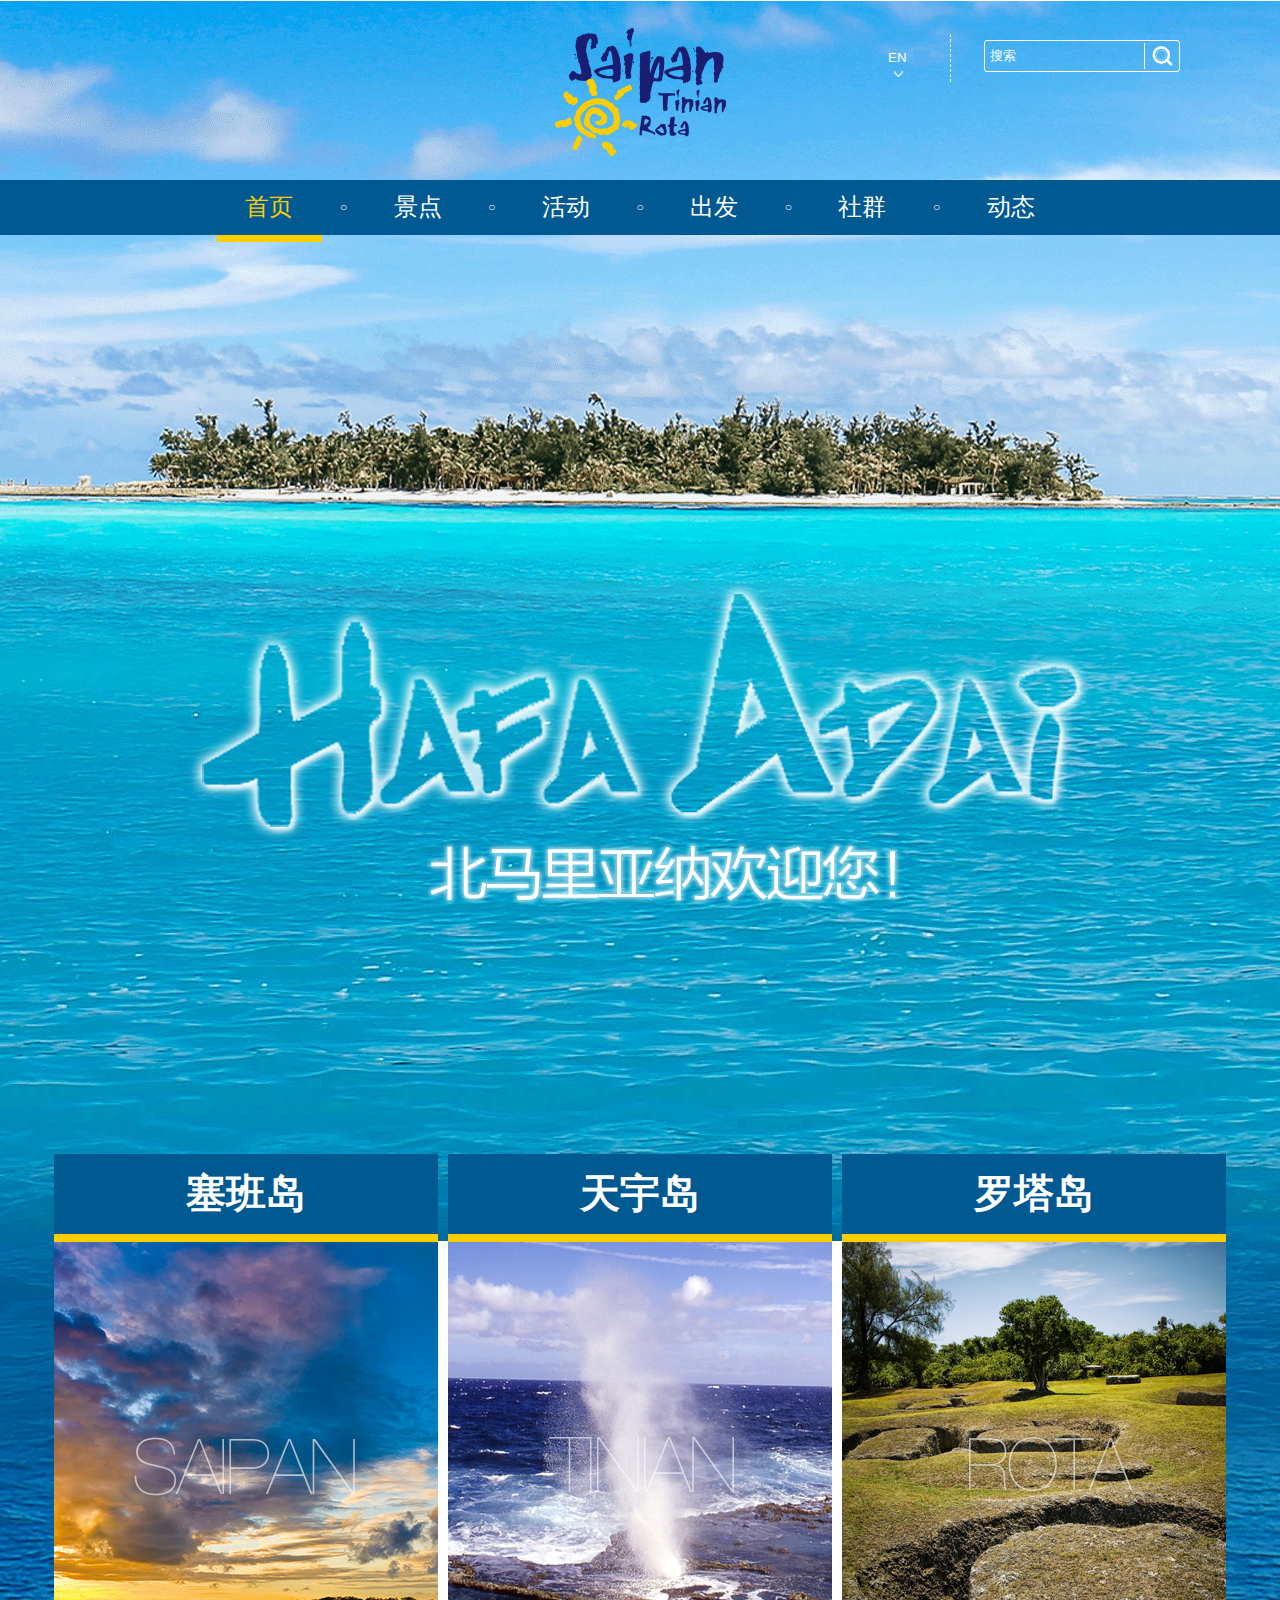
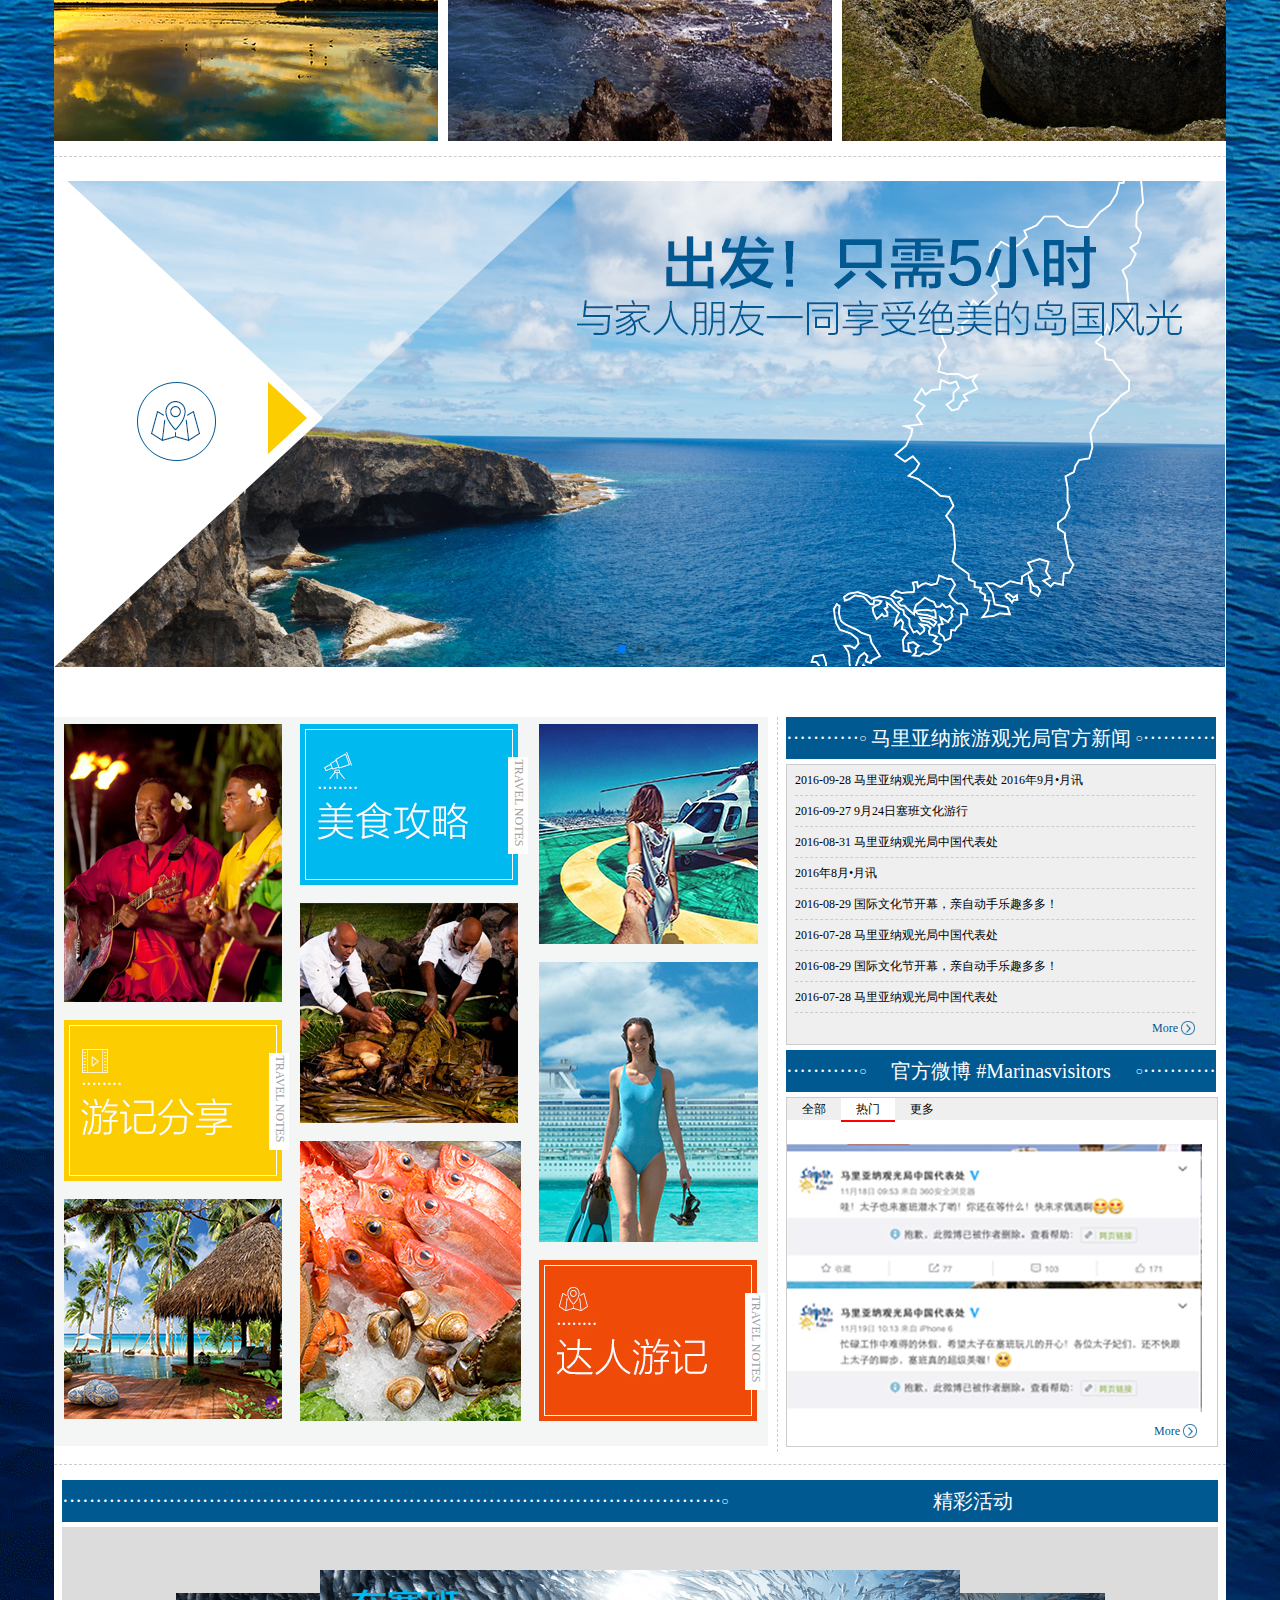
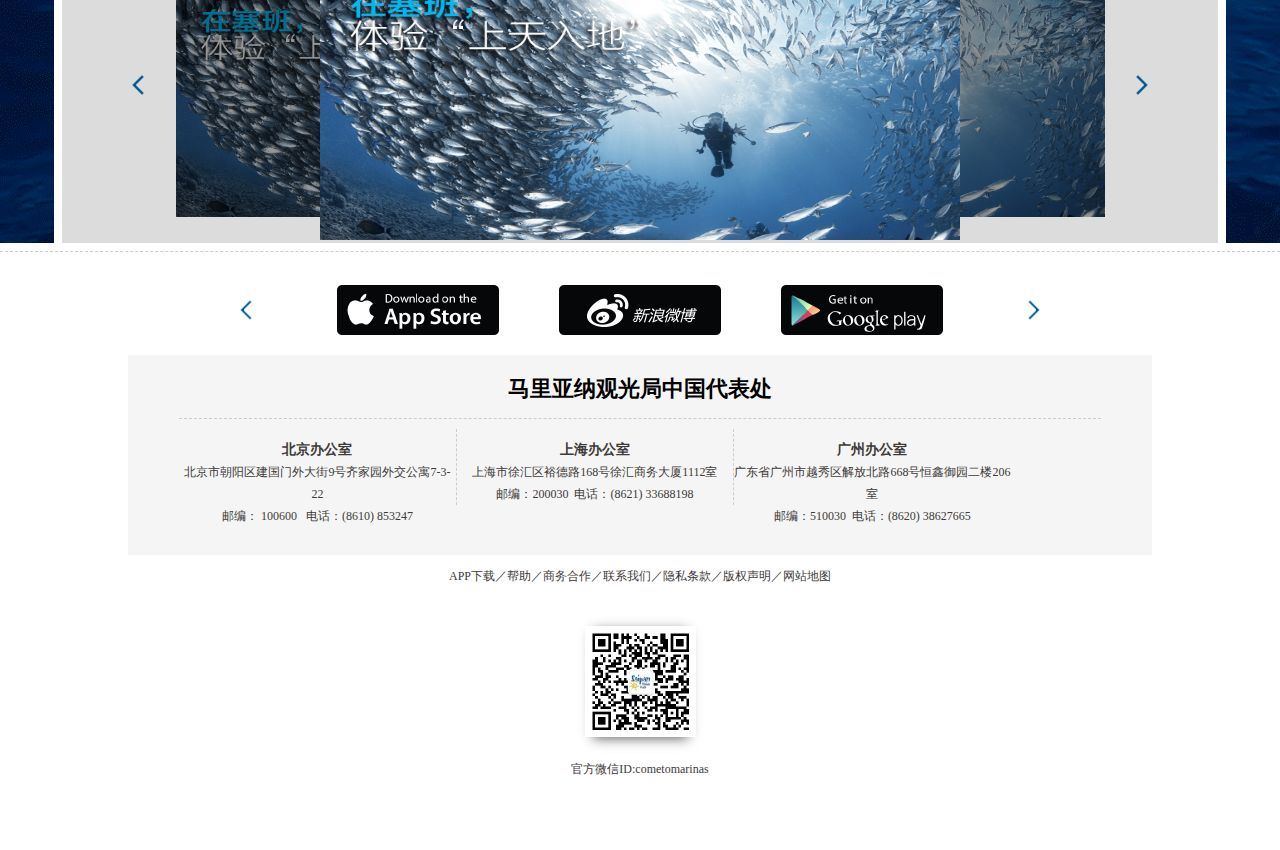
==== commit 22575db8: "init" ====
--- a/index.html
+++ b/index.html
@@ -30,77 +30,70 @@
     </div>
     <div id="nav">
       <ul id="supnav" class="container">
-        <li>
-            <a href="index.html" class="a">首页</a>
-            <div>
-                <!-- <a href="#">导航菜单</a> 
-                <a href="#">导航菜单</a> 
-                <a href="#">导航菜单</a>
-                <a href="#">导航菜单</a> 
-                <a href="#">导航菜单</a> --> 
-            </div>
-        </li>
-        <li>○</li>
-        <li>
-            <a href="view.html" class="a">景点</a>
-            <div> 
-                <a href="#">导航菜单</a>
-                <a href="#">导航菜单</a>
-                <a href="#">导航菜单</a> 
-                <a href="#">导航菜单</a> 
-                <a href="#">导航菜单</a> 
-                <a href="#">导航菜单</a> 
-                <a href="#">导航菜单</a> 
-                <a href="#">导航菜单</a> 
-            </div>
-        </li>
-        <li>○</li>
-        <li>
-            <a href="activity.html" class="a">活动</a>
-            <div> 
-                <a href="#">导航菜单</a> 
-                <a href="#">导航菜单</a>
-                <a href="#">导航菜单</a> 
-                <a href="#">导航菜单</a> 
-                <a href="#">导航菜单</a> 
-                <a href="#">导航菜单</a> 
-                <a href="#">导航菜单</a> 
-            </div>
-        </li>
-        <li>○</li>
-        <li>
-            <a href="#" class="a">出发</a>
-            <div> 
-                <a href="#">导航菜单</a> 
-                <a href="#">导航菜单</a> 
-                <a href="#">导航菜单</a>
-                <a href="#">导航菜单</a>
-                <a href="#">导航菜单</a> 
-                <a href="#">导航菜单</a> 
-                <a href="#">导航菜单</a> 
-                <a href="#">导航菜单</a> 
-                <a href="#">导航菜单</a> 
-            </div>
-        </li>
-        <li>○</li>
-        <li>
-            <a href="#" class="a">社群</a>
-            <div> 
-                <a href="#">导航菜单</a>
-                <a href="#">导航菜单</a>
-                <a href="#">导航菜单</a> 
-                <a href="#">导航菜单</a>
-                <a href="#">导航菜单</a> 
-                <a href="#">导航菜单</a> 
-                <a href="#">导航菜单</a> 
-                <a href="#">导航菜单</a> 
-                <a href="#">导航菜单</a> 
-            </div>
-        </li>
-        <li>○</li>
-        <li>
-            <a href="#" class="a">动态</a>
-            <div> 
+        <li class="top_menuItem choose">
+            <a href="index.html" class="top_menuItemA">首页</a>
+        </li>
+        <li>○</li>
+        <li class="top_menuItem">
+            <a href="view.html" class="top_menuItemA">景点</a>
+            <div class="top_menuItemDiv"> 
+                <a href="#">导航菜单</a>
+                <a href="#">导航菜单</a>
+                <a href="#">导航菜单</a> 
+                <a href="#">导航菜单</a> 
+                <a href="#">导航菜单</a> 
+                <a href="#">导航菜单</a> 
+                <a href="#">导航菜单</a> 
+                <a href="#">导航菜单</a> 
+            </div>
+        </li>
+        <li>○</li>
+        <li class="top_menuItem">
+            <a href="activity.html" class="top_menuItemA">活动</a>
+            <div class="top_menuItemDiv"> 
+                <a href="#">导航菜单</a> 
+                <a href="#">导航菜单</a>
+                <a href="#">导航菜单</a> 
+                <a href="#">导航菜单</a> 
+                <a href="#">导航菜单</a> 
+                <a href="#">导航菜单</a> 
+                <a href="#">导航菜单</a> 
+            </div>
+        </li>
+        <li>○</li>
+        <li class="top_menuItem">
+            <a href="#" class="top_menuItemA">出发</a>
+            <div class="top_menuItemDiv"> 
+                <a href="#">导航菜单</a> 
+                <a href="#">导航菜单</a> 
+                <a href="#">导航菜单</a>
+                <a href="#">导航菜单</a>
+                <a href="#">导航菜单</a> 
+                <a href="#">导航菜单</a> 
+                <a href="#">导航菜单</a> 
+                <a href="#">导航菜单</a> 
+                <a href="#">导航菜单</a> 
+            </div>
+        </li>
+        <li>○</li>
+        <li class="top_menuItem">
+            <a href="#" class="top_menuItemA">社群</a>
+            <div class="top_menuItemDiv"> 
+                <a href="#">导航菜单</a>
+                <a href="#">导航菜单</a>
+                <a href="#">导航菜单</a> 
+                <a href="#">导航菜单</a>
+                <a href="#">导航菜单</a> 
+                <a href="#">导航菜单</a> 
+                <a href="#">导航菜单</a> 
+                <a href="#">导航菜单</a> 
+                <a href="#">导航菜单</a> 
+            </div>
+        </li>
+        <li>○</li>
+        <li class="top_menuItem">
+            <a href="#" class="top_menuItemA">动态</a>
+            <div class="top_menuItemDiv"> 
                 <a href="#">导航菜单</a> 
                 <a href="#">导航菜单</a>
                 <a href="#">导航菜单</a> 
--- a/css/index.css
+++ b/css/index.css
@@ -11,10 +11,11 @@
 input:-ms-input-placeholder {color: #fff;}
 ul,li,ol,input{ list-style:none;}
 input,button,select,textarea{outline:none}/*取消聚焦*/
+body{width: 100%;min-width: 1172px;}
 .bog_bg{ background:#f8f9f8;}
 .left{ float:left;}/*左浮动*/
 .right{ float:right;}/*右浮动*/ 
-.hr{background-color: #fff;height: 25px;border-top: 1px dashed #ccc;margin-top: 25px;}
+.hr{background-color: #fff;height: 25px;border-top: 1px dashed #ccc;margin-top: 25px;width: 100%;min-width: 1172px;}
 .conwhole{position: relative;left: 50%;margin-left: -960px;}
 .clearfix{ zoom:1; position:relative; overflow:hidden; display:block;}
 .clearfix:after{ content:" "; position:absolute; width:0px; height:0px; clear:both;}
@@ -41,11 +42,12 @@
 #nav ul li { float: left; line-height: 55px; position: relative;text-align: center; }
 #nav ul li:nth-of-type(2n+1){width: 105px;}
 #nav ul li:nth-of-type(2n){padding: 0 18px;color: #fff;}
-#nav div { width: 105px; position: absolute; top: 62px; left: 0px; padding-bottom: 0px; float: left; height: 0; overflow: hidden; background-color: #23abf1;z-index: 9999; }
-#nav li .a { text-decoration: none; color: #FFFFFF; line-height: 55px; display: block;font-size: 24px;color: #fff; }
-#nav li .a:hover{color: #fccd00;border-bottom: 7px solid #fccd00;}
-#nav div a { text-decoration: none; color: #FFFFFF; line-height: 26px; display: block; }
-#nav div a:hover { background-color: #0C7DBA; }
+#nav .top_menuItem.choose .top_menuItemA{color: #fccd00;border-bottom: 7px solid #fccd00;}
+#nav .top_menuItemDiv { width: 105px; position: absolute; top: 62px; left: 0px; padding-bottom: 0px; /*float: left; height: 0;*/ overflow: hidden; background-color: #23abf1;z-index: 9999; }
+#nav li .top_menuItemA { text-decoration: none; color: #FFFFFF; line-height: 55px; display: block;font-size: 24px;color: #fff; }
+#nav li .top_menuItemA.active{color: #fccd00;border-bottom: 7px solid #fccd00;}
+#nav .top_menuItemDiv a { text-decoration: none; color: #FFFFFF; line-height: 26px; display: block; }
+#nav .top_menuItemDiv a:hover { background-color: #0C7DBA; }
 
 #banner img{display: block;margin: 344px auto 0;}
 .content{padding: 88px 0 0 0;margin-top: 246px;}
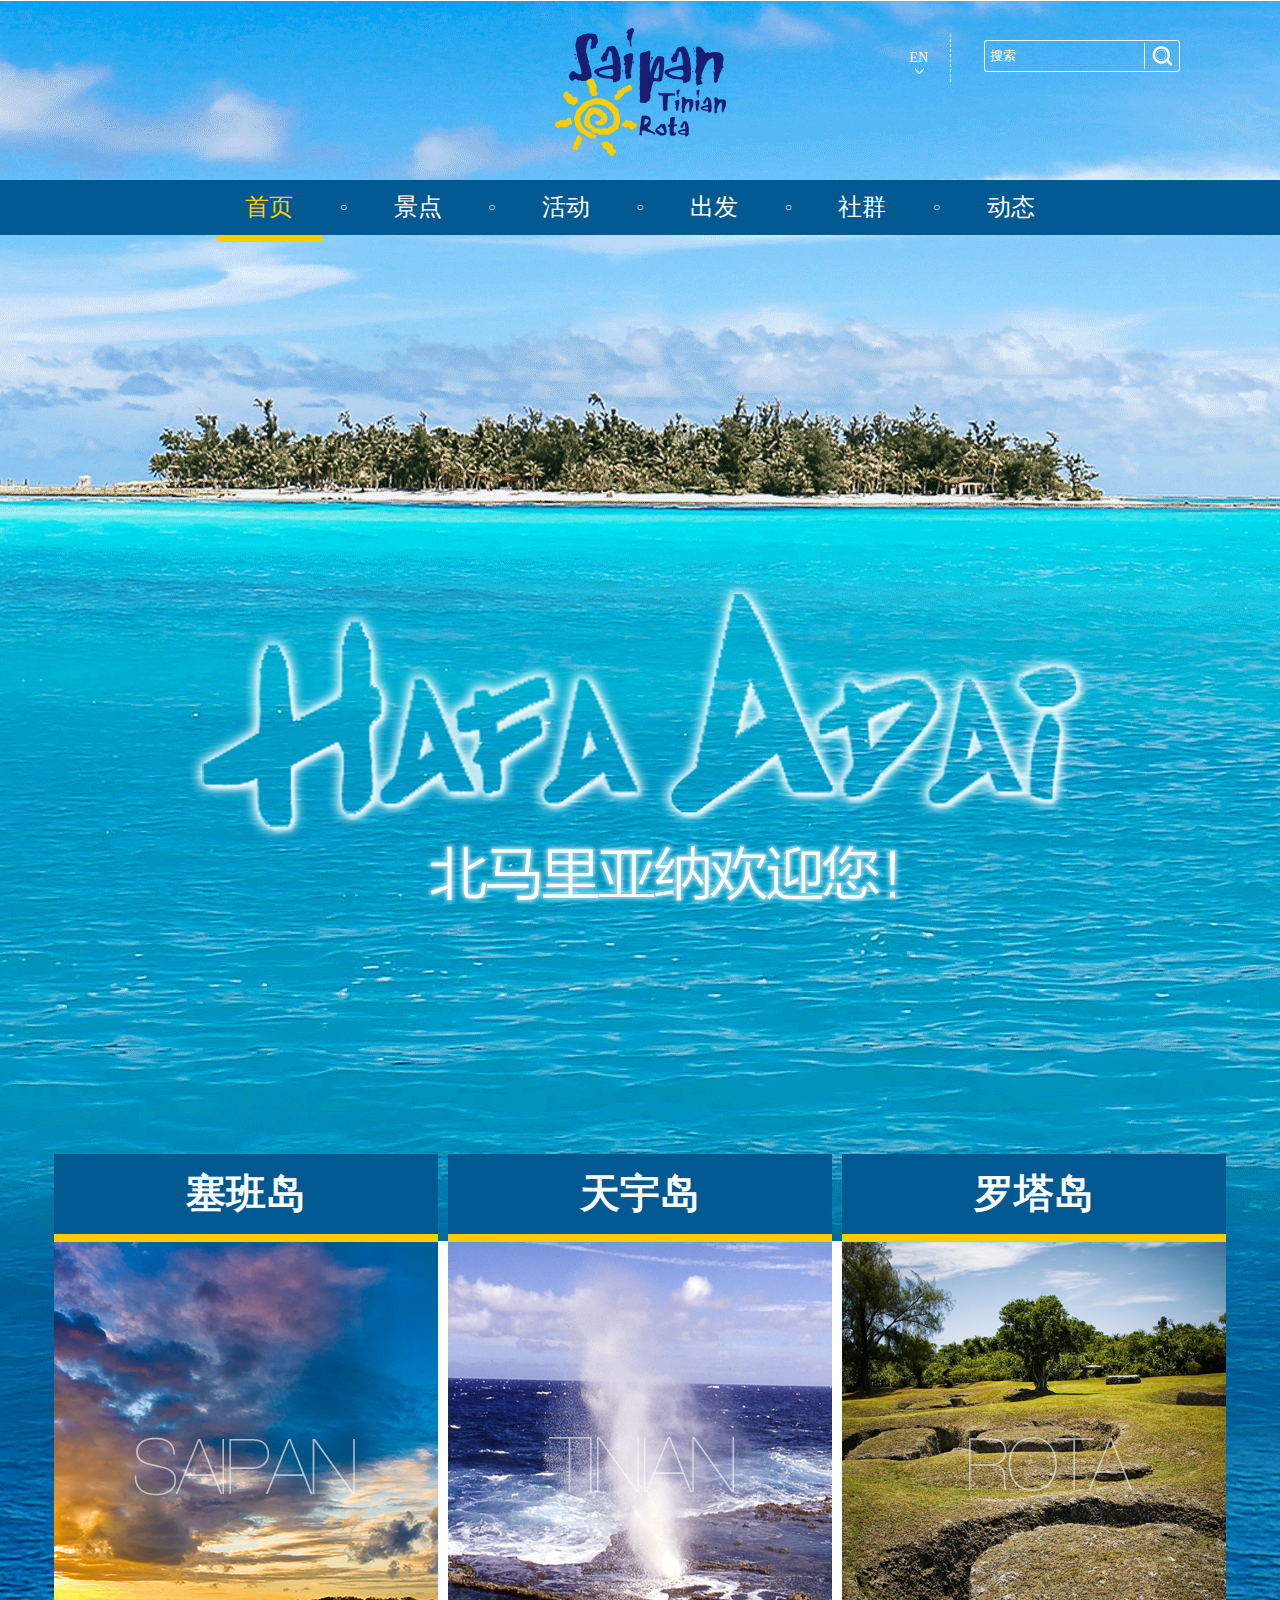
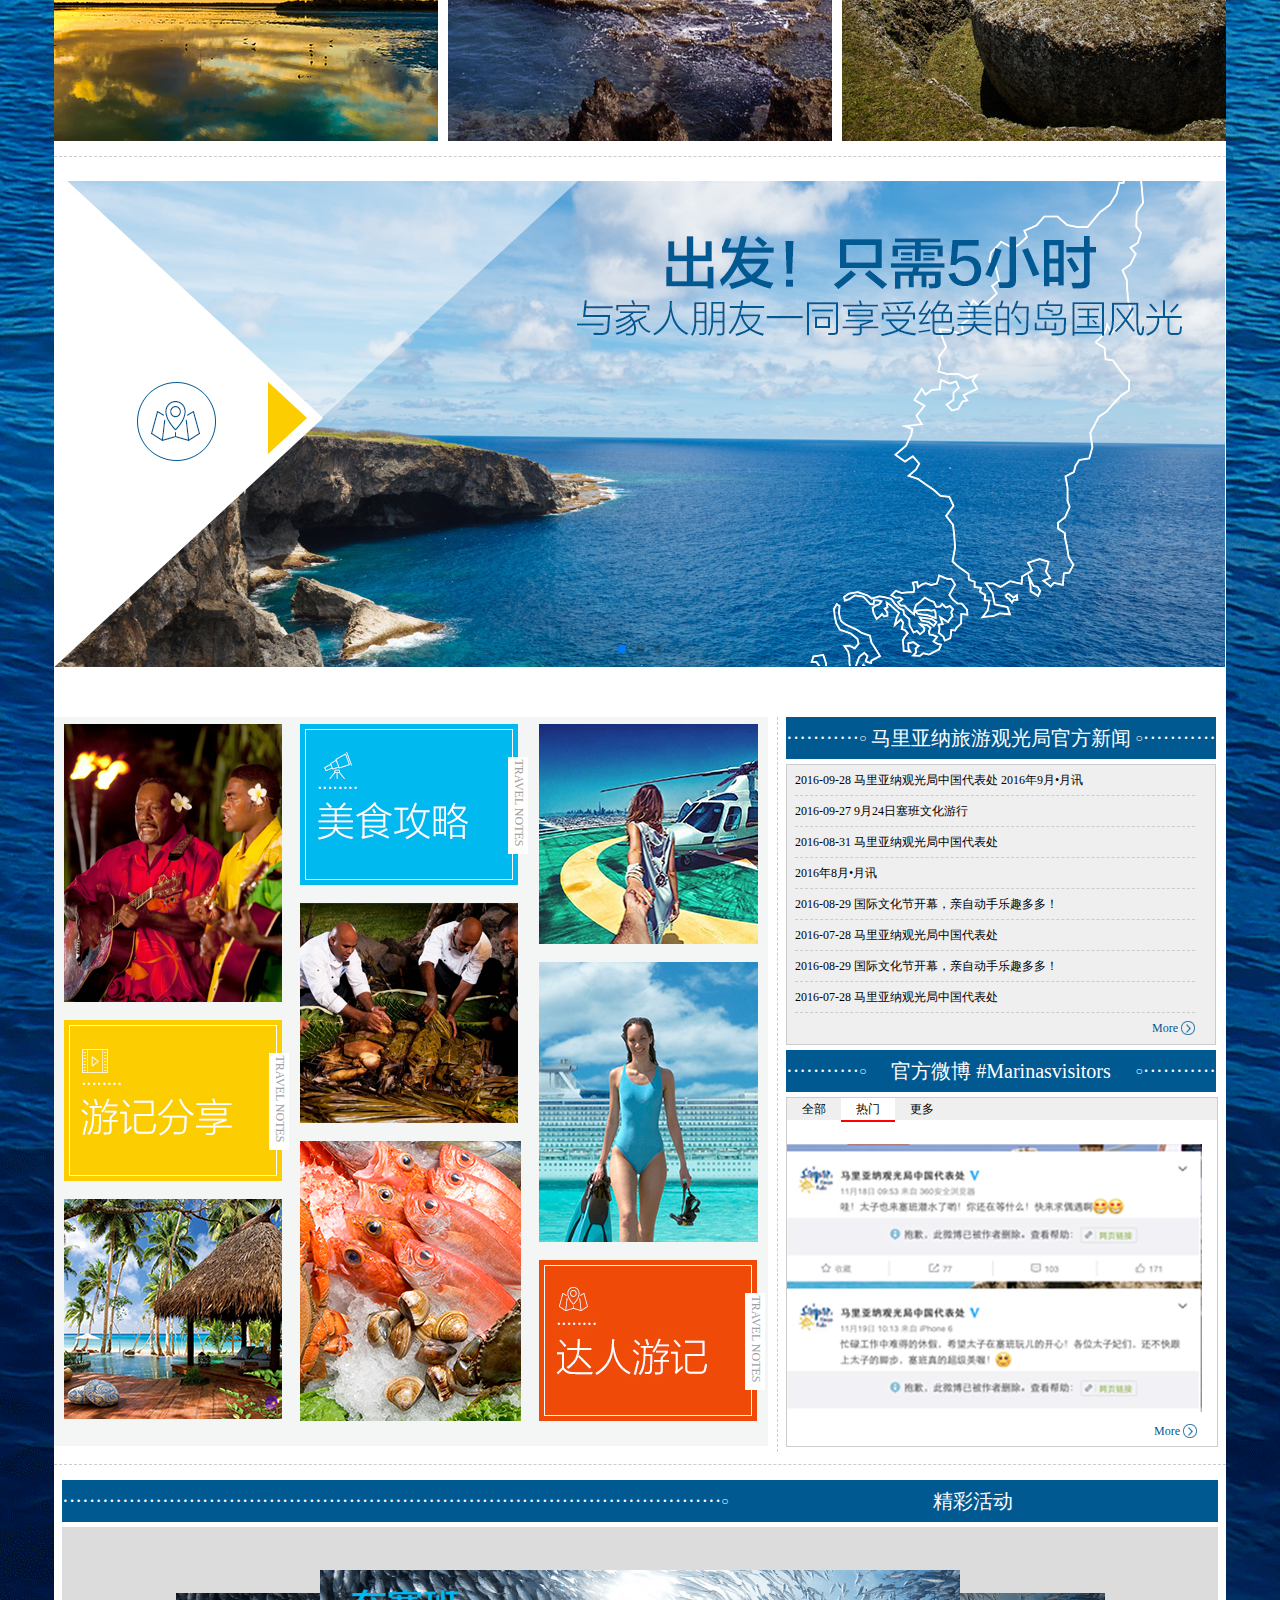
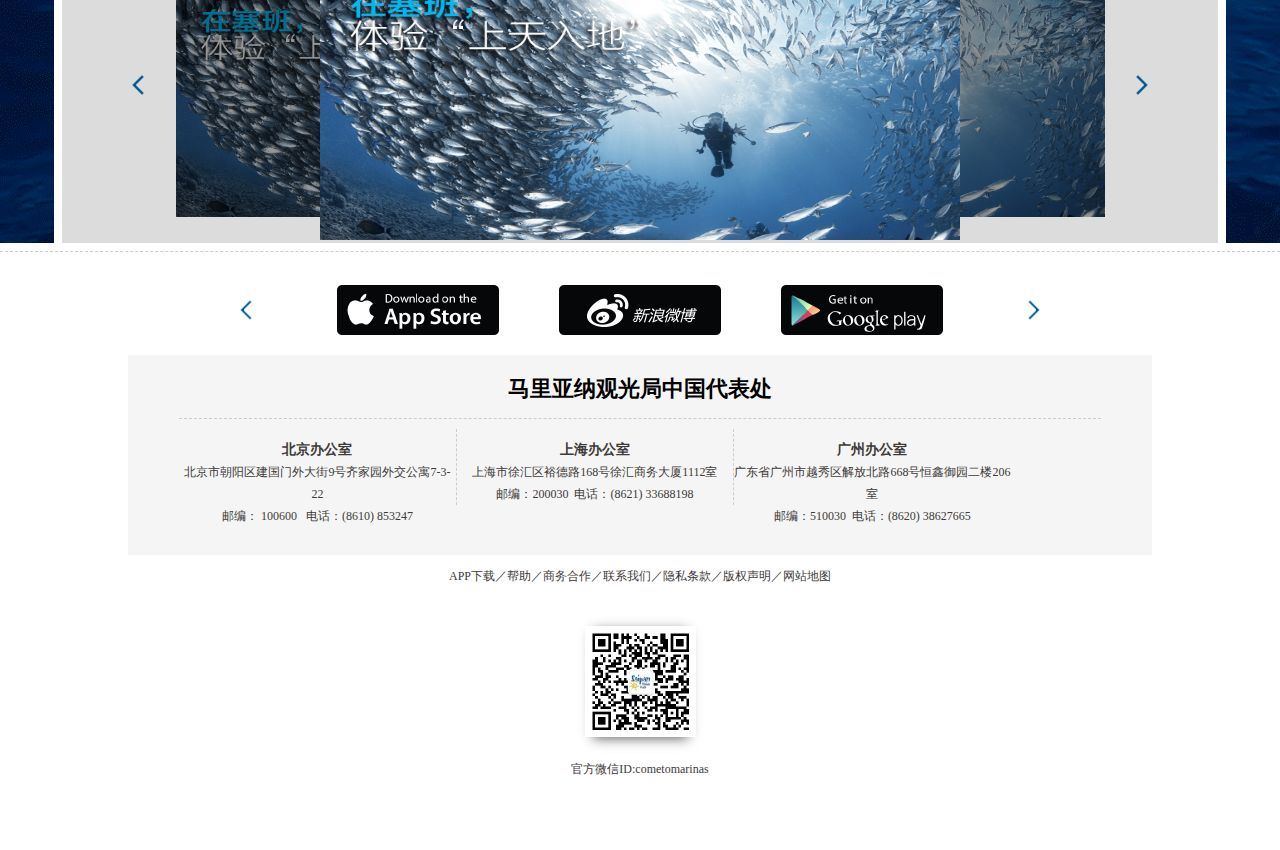
==== commit e8b27010: "init" ====
--- a/index.html
+++ b/index.html
@@ -16,11 +16,21 @@
         <h1><img src="images/logo.png" class="logo" /></h1>
         <div class="search">
             <div class="select">
-                <select>
+                <!-- <select>
                     <option value="EN" style="background: #015992;color: #fff;">EN</option>
                     <option value="中文" style="background: #015992;color: #fff;">中文</option>
                 </select>
-                <div class="select-shadow"></div>
+                <div class="select-shadow"></div> -->
+                <!-- <input type="text" value="EN" name=""> -->
+                <span>EN</span>
+                <ul>
+                    <li><em>简体中文</em></li><i>|</i>
+                    <li><em>繁体中文</em></li><i>|</i>
+                    <li><img src="images/guojia1.png" alt=""><em hidden>EN</em></li><i>|</i>
+                    <li><img src="images/guojia2.png" alt=""><em hidden>EN</em></li><i>|</i>
+                    <li><img src="images/guojia3.png" alt=""><em hidden>EN</em></li><i>|</i>
+                    <li><img src="images/guojia4.png" alt=""><em hidden>EN</em></li>
+                </ul>
             </div>            
             <form action="" type="">
                 <input type="text" name="" placeholder="搜索" />
@@ -37,6 +47,27 @@
         <li class="top_menuItem">
             <a href="view.html" class="top_menuItemA">景点</a>
             <div class="top_menuItemDiv"> 
+                <a href="#">塞班岛</a>
+                <a href="#">天宇岛</a>
+                <a href="#">罗塔岛</a> 
+                <a href="#">景点推荐</a>
+            </div>
+        </li>
+        <li>○</li>
+        <li class="top_menuItem">
+            <a href="activity.html" class="top_menuItemA">活动</a>
+            <div class="top_menuItemDiv"> 
+                <a href="#">当地节日</a> 
+                <a href="#">特色活动</a>
+                <a href="#">玩转海陆空</a>
+            </div>
+        </li>
+        <li>○</li>
+        <li class="top_menuItem">
+            <a href="#" class="top_menuItemA">出发</a>
+            <!-- <div class="top_menuItemDiv"> 
+                <a href="#">导航菜单</a> 
+                <a href="#">导航菜单</a> 
                 <a href="#">导航菜单</a>
                 <a href="#">导航菜单</a>
                 <a href="#">导航菜单</a> 
@@ -44,60 +75,23 @@
                 <a href="#">导航菜单</a> 
                 <a href="#">导航菜单</a> 
                 <a href="#">导航菜单</a> 
-                <a href="#">导航菜单</a> 
-            </div>
-        </li>
-        <li>○</li>
-        <li class="top_menuItem">
-            <a href="activity.html" class="top_menuItemA">活动</a>
-            <div class="top_menuItemDiv"> 
-                <a href="#">导航菜单</a> 
-                <a href="#">导航菜单</a>
-                <a href="#">导航菜单</a> 
-                <a href="#">导航菜单</a> 
-                <a href="#">导航菜单</a> 
-                <a href="#">导航菜单</a> 
-                <a href="#">导航菜单</a> 
-            </div>
-        </li>
-        <li>○</li>
-        <li class="top_menuItem">
-            <a href="#" class="top_menuItemA">出发</a>
-            <div class="top_menuItemDiv"> 
-                <a href="#">导航菜单</a> 
-                <a href="#">导航菜单</a> 
-                <a href="#">导航菜单</a>
-                <a href="#">导航菜单</a>
-                <a href="#">导航菜单</a> 
-                <a href="#">导航菜单</a> 
-                <a href="#">导航菜单</a> 
-                <a href="#">导航菜单</a> 
-                <a href="#">导航菜单</a> 
-            </div>
+            </div> -->
         </li>
         <li>○</li>
         <li class="top_menuItem">
             <a href="#" class="top_menuItemA">社群</a>
             <div class="top_menuItemDiv"> 
-                <a href="#">导航菜单</a>
-                <a href="#">导航菜单</a>
-                <a href="#">导航菜单</a> 
-                <a href="#">导航菜单</a>
-                <a href="#">导航菜单</a> 
-                <a href="#">导航菜单</a> 
-                <a href="#">导航菜单</a> 
-                <a href="#">导航菜单</a> 
-                <a href="#">导航菜单</a> 
+                <a href="#">当地达人</a>
+                <a href="#">特色美食</a>
+                <a href="#">达人游记</a> 
+                <a href="#">最新消息</a> 
             </div>
         </li>
         <li>○</li>
         <li class="top_menuItem">
             <a href="#" class="top_menuItemA">动态</a>
             <div class="top_menuItemDiv"> 
-                <a href="#">导航菜单</a> 
-                <a href="#">导航菜单</a>
-                <a href="#">导航菜单</a> 
-                <a href="#">导航菜单</a>
+                <a href="#">最新消息</a>
             </div>
         </li>
       </ul>
--- a/css/index.css
+++ b/css/index.css
@@ -29,8 +29,14 @@
 #top h1{text-align: center;line-height: 180px;}
 #top .logo{vertical-align: middle;}
 #top .search{position: absolute;top: 30px;right: 100px;line-height: 48px;}
-#top .search .select{display: inline-block;border-right: 1px dashed #fff;line-height: 48px;position: relative;}
-#top .search .select:after{content: '';position: absolute;width: 9px;height: 6px;background: url(../images/down.png);bottom: 5px;left: 10px;}
+#top .search .select{display: inline-block;border-right: 1px dashed #fff;line-height: 48px;position: relative;padding-right: 22px;}
+#top .search .select span{font-size: 14px;color: #fff;}
+#top .search .select ul{position: absolute;width: 283px;height: 25px;right: 18px;line-height: 25px;background: #2880ba;color: #fff;display: none;}
+#top .search .select i{display: inline-block;line-height: 25px;font-style: normal;}
+#top .search .select em{font-style: normal;}
+#top .search .select li{display: inline-block;line-height: 25px;padding: 0 6px;cursor: pointer;}
+#top .search .select li img{vertical-align: middle;position: relative;top: -2px;}
+#top .search .select:after{content: '';position: absolute;width: 9px;height: 6px;background: url(../images/down.png);bottom: 8px;left: 15%;}
 #top .search .select .select-shadow{width: 17px;height: 17px;background: #56b0f2;position: absolute;right: 20px;top: 50%;margin-top: -8px;}
 #top .search select{color: #fff;background: transparent;border: none;margin-right: 20px;}
 #top .search form{display: inline-block;width: 194px;height: 30px;border: 1px solid #fff;border-radius: 3px;position: relative;top: 10px;margin-left: 30px;}
@@ -43,11 +49,12 @@
 #nav ul li:nth-of-type(2n+1){width: 105px;}
 #nav ul li:nth-of-type(2n){padding: 0 18px;color: #fff;}
 #nav .top_menuItem.choose .top_menuItemA{color: #fccd00;border-bottom: 7px solid #fccd00;}
-#nav .top_menuItemDiv { width: 105px; position: absolute; top: 62px; left: 0px; padding-bottom: 0px; /*float: left; height: 0;*/ overflow: hidden; background-color: #23abf1;z-index: 9999; }
+#nav .top_menuItemDiv { /*width: 105px;*/ position: absolute; top: 62px; left: 0px; padding-bottom: 0px;padding-top: 10px; /*float: left; height: 0;*/ overflow: hidden; /*background-color: #23abf1;*/z-index: 9999; }
 #nav li .top_menuItemA { text-decoration: none; color: #FFFFFF; line-height: 55px; display: block;font-size: 24px;color: #fff; }
 #nav li .top_menuItemA.active{color: #fccd00;border-bottom: 7px solid #fccd00;}
-#nav .top_menuItemDiv a { text-decoration: none; color: #FFFFFF; line-height: 26px; display: block; }
-#nav .top_menuItemDiv a:hover { background-color: #0C7DBA; }
+#nav .top_menuItemDiv a { text-decoration: none; color: #FFFFFF;font-size: 16px; line-height: 28px; display: block;text-align: left;padding-left: 25px; }
+#nav .top_menuItemDiv a:hover { /*background-color: #0C7DBA;*/position: relative;color: #fccd00; }
+#nav .top_menuItemDiv a:hover:before { content: '▶';position: absolute;left: 10px;font-size: 12px;color: #fccd00; }
 
 #banner img{display: block;margin: 344px auto 0;}
 .content{padding: 88px 0 0 0;margin-top: 246px;}
@@ -95,6 +102,12 @@
 .content .activity h5 i{font-style: normal;font-size: 12px;position: relative;top: -3px;}
 .rotate-bg{width: 1156px;height: 306px;margin: 0 auto;background: #dcdcdc;padding-top: 10px;position: relative;}
 
+#page{text-align: center;font-size: 14px;margin-bottom: 20px;}
+#page li{display: inline-block;margin: 0 5px;}
+#page li a{display: block;padding: 5px 10px;border: 1px solid #ccc;}
+#page li.active a{background: #666;color: #fff;}
+
+
 #footer{width: 100%;min-width: 1172px;background: #fff;padding: 8px 0 70px;}
 #footer .worker-box{border-top: 1px dashed #ccc;padding: 33px 0 20px;}
 #footer .worker{width: 800px;margin: 0 auto;position: relative;}
